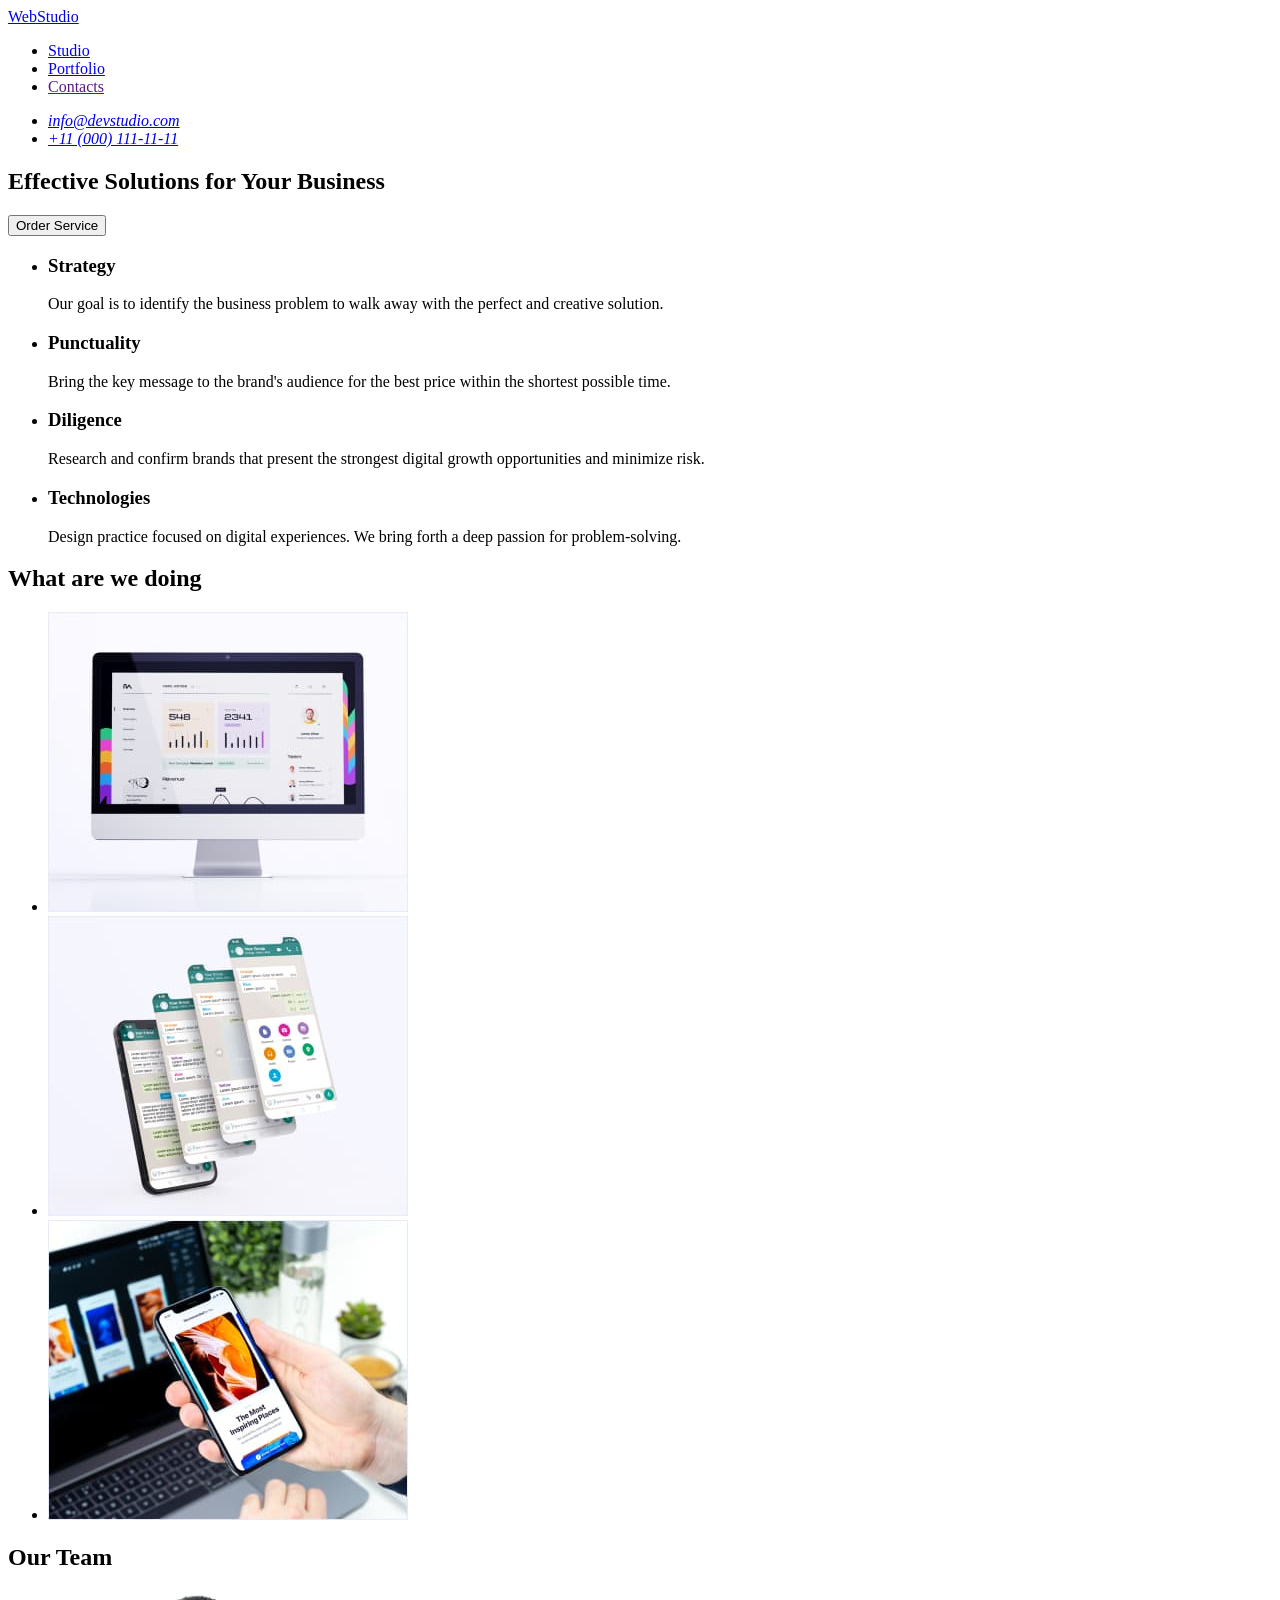
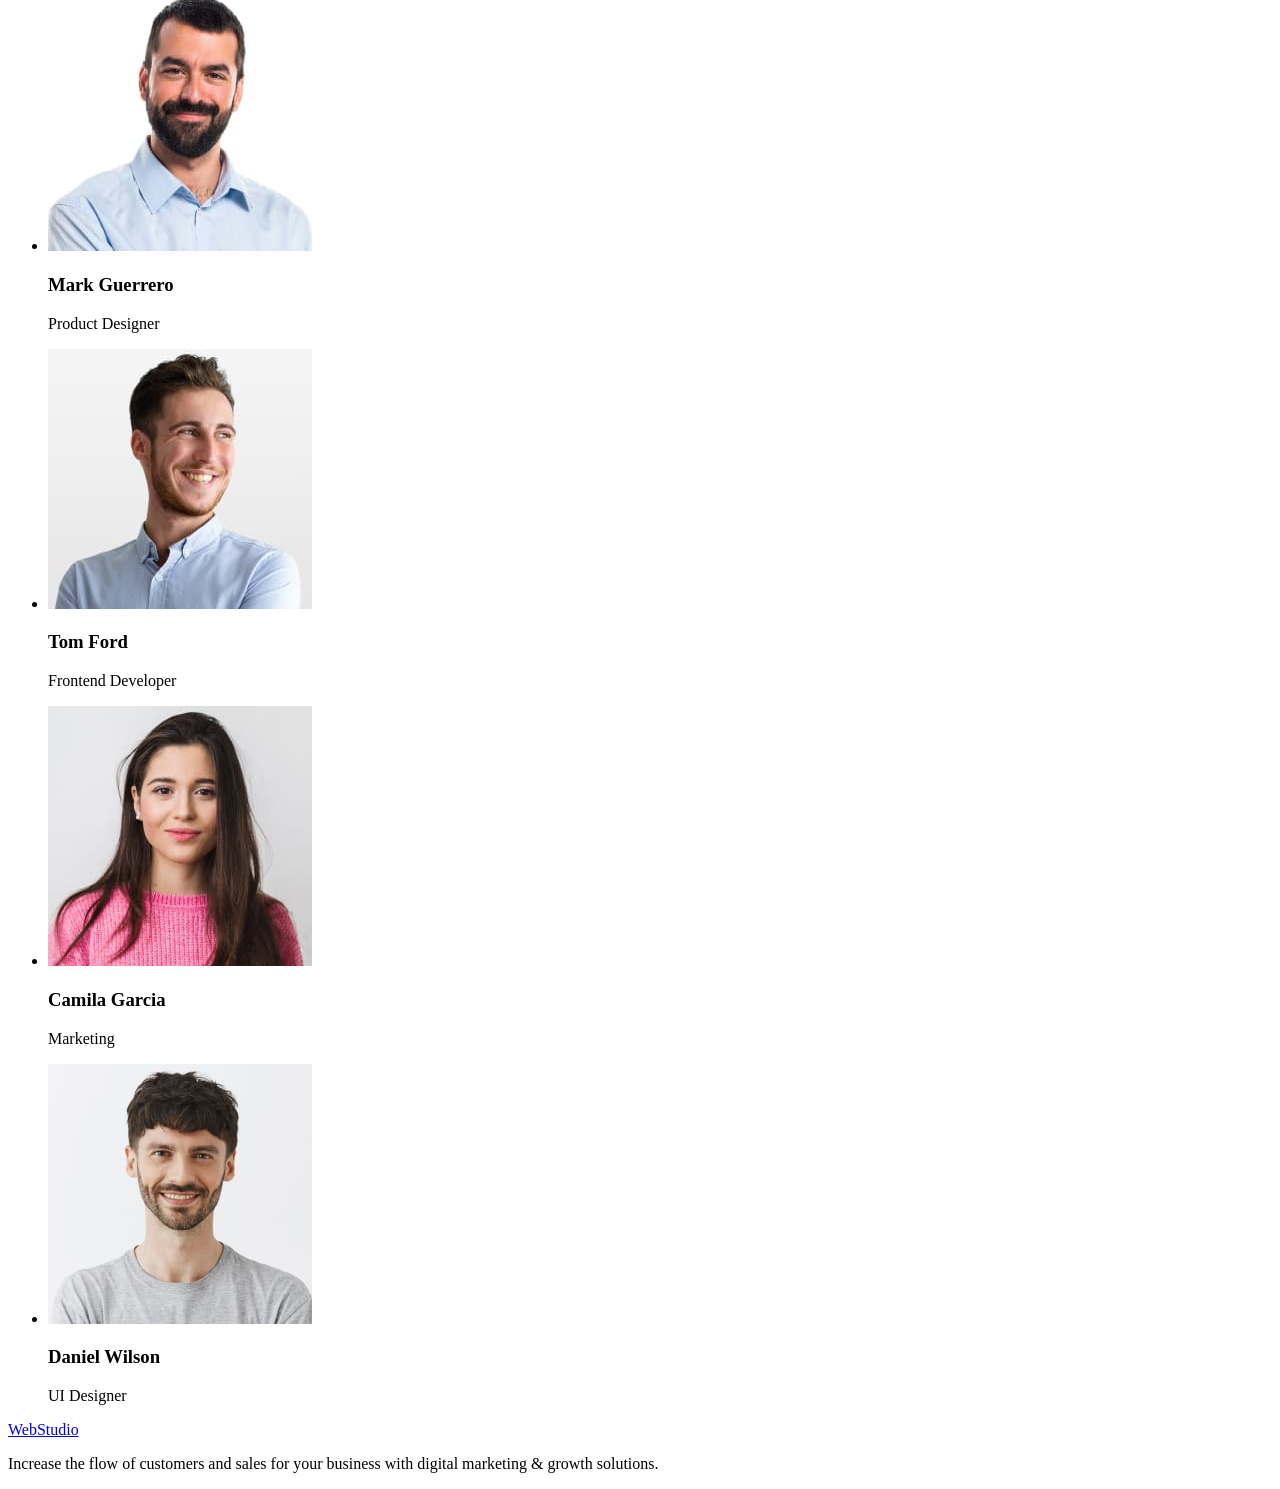
==== index.html @ 50f244b7 "Add Portfolio page" ====
<!DOCTYPE html>
<html lang="en">
<head>
  <meta charset="UTF-8">
  <meta http-equiv="X-UA-Compatible" content="IE=edge">
  <meta name="viewport" content="width=device-width, initial-scale=1.0">
  <title>Studio</title>
</head>
<body>
  <header>
  <nav>
    <a href="./index.html">WebStudio</a>
    <ul>
      <li><a href="./index.html" target="_self" rel="noopener noreferrer">Studio</a></li>
      <li><a href="./portfolio.html" target="_self" rel="noopener noreferrer">Portfolio</a></li>
      <li><a href="" target="_self" rel="noopener noreferrer">Contacts</a></li>
    </ul>
  </nav>
  <address>
    <ul>
      <li><a href="mailto:info@devstudio.com">info@devstudio.com</a></li>
      <li><a href="tel:+110001111111">+11 (000) 111-11-11</a></li>
    </ul>
  </address>
  </header>
  <main>
    <section>
      <h1>Effective Solutions for Your Business</h1>
      <button type="button">Order Service</button>
    </section>
    <section>
      <h2 hidden>features</h2>
      <ul>
        <li>
          <h3>Strategy</h3>
          <p>Our goal is to identify the business
            problem to walk away with the perfect and creative solution.</p>
        </li>
        <li>
          <h3>Punctuality</h3>
          <p>Bring the key message to the brand's audience for the best price within the shortest possible time.</p>
        </li>
        <li>
          <h3>Diligence</h3>
          <p>Research and confirm brands that present the strongest digital growth opportunities and minimize risk.</p>
        </li>
        <li>
          <h3>Technologies</h3>
          <p>Design practice focused on digital experiences. We bring forth a deep passion for problem-solving.</p>
        </li>
      </ul>
    </section>
    <section>
    <h2>What are we doing</h2>
    <ul>
      <li><img src="./images/Mac.jpg" alt="mac" width="360"></li>
      <li><img src="./images/Phones.jpg" alt="phones" width="360"></li>
      <li><img src="./images/Other.jpg" alt="other" width="360"></li>
    </ul>
    </section>
    <section>
      <h2>Our Team</h2>
      <ul>
        <li>
          <img src="./images/Mark.jpg" alt="Mark_Guerrero" width="264">
          <h3>Mark Guerrero</h3>
          <p>Product Designer</p>
        </li>
        <li>
          <img src="./images/Tom.jpg" alt="Tom_Ford" width="264">
          <h3>Tom Ford</h3>
          <p>Frontend Developer</p>
        </li>
        <li>
          <img src="./images/Camila.jpg" alt="Camila_Garcia" width="264">
          <h3>Camila Garcia</h3>
          <p>Marketing</p>
        </li>
        <li>
          <img src="./images/Daniel.jpg" alt="Daniel_Wilson" width="264">
          <h3>Daniel Wilson</h3>
          <p>UI Designer</p>
        </li>
      </ul>
    </section>
  </main>
  <footer>
      <a href="./index.html">WebStudio</a>
      <p>Increase the flow of customers and sales for your business with digital marketing & growth solutions.</p>
  </footer>
  
</body>
</html>
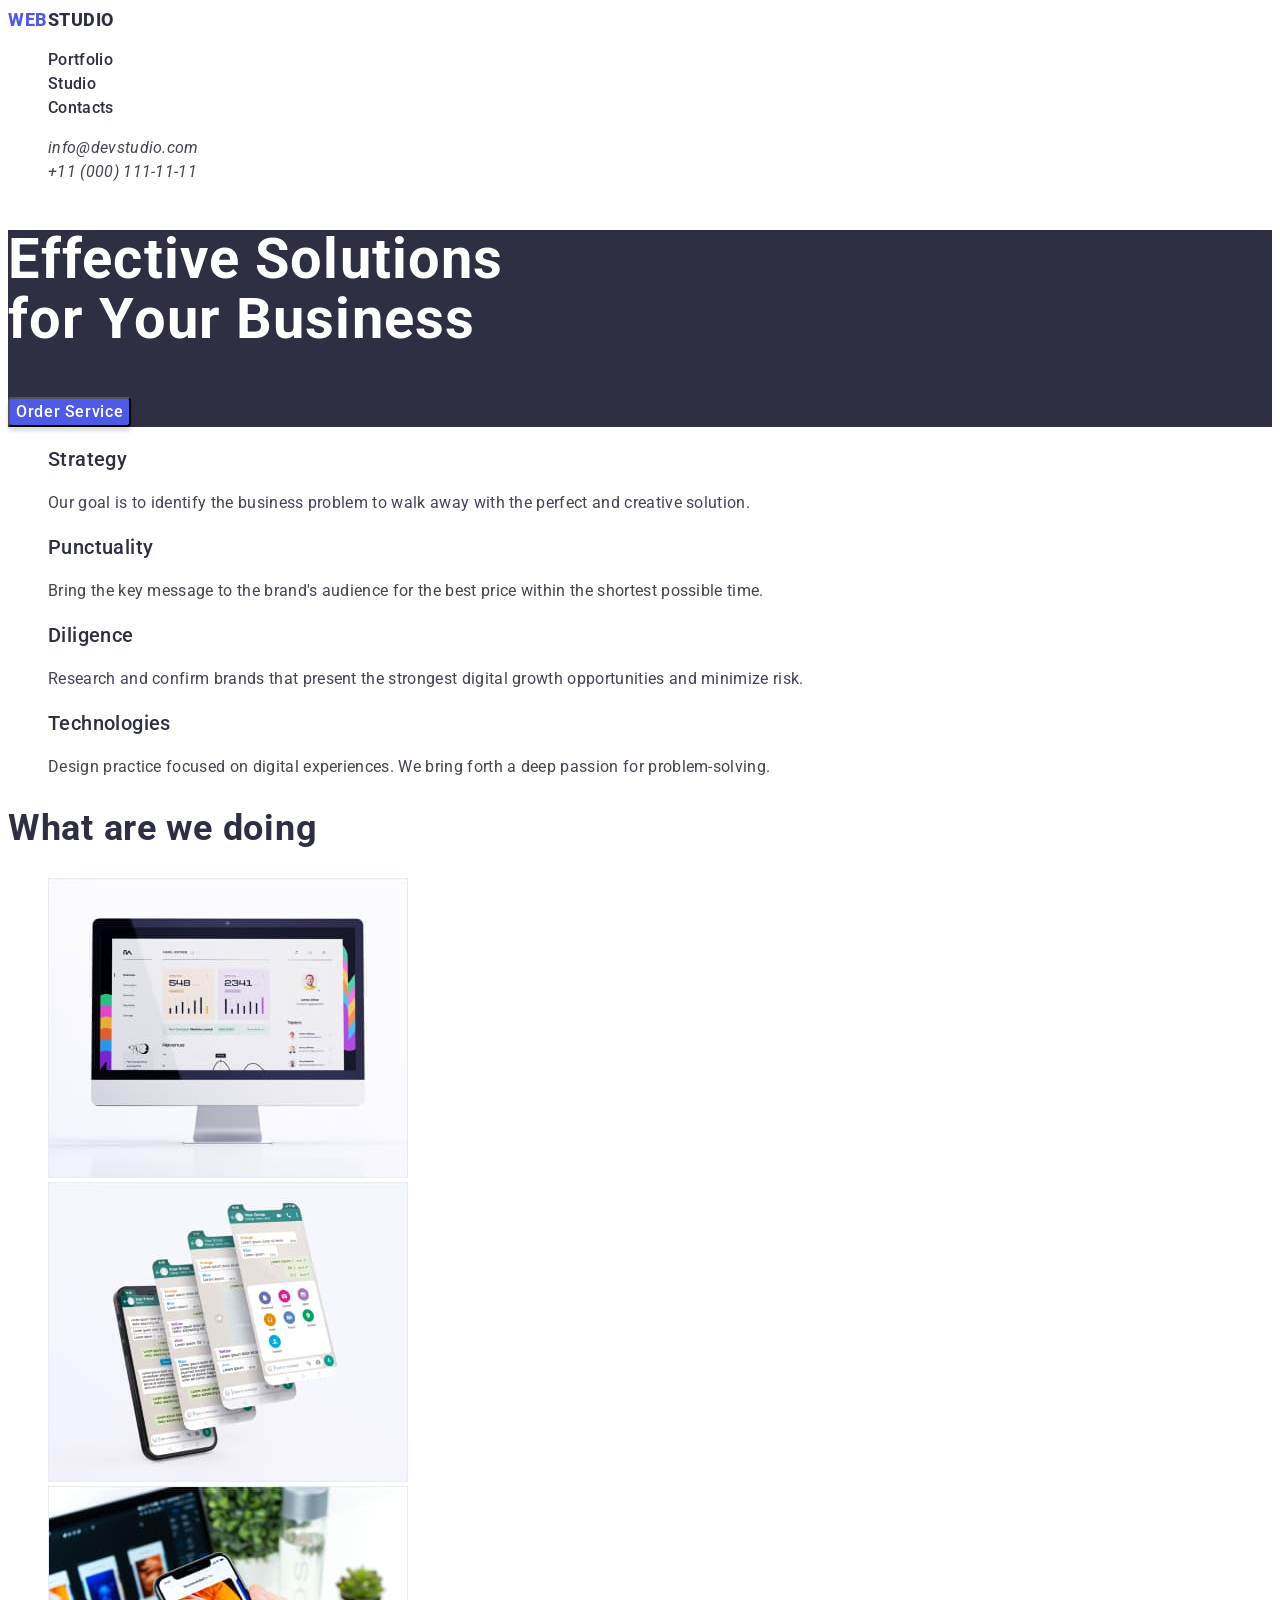
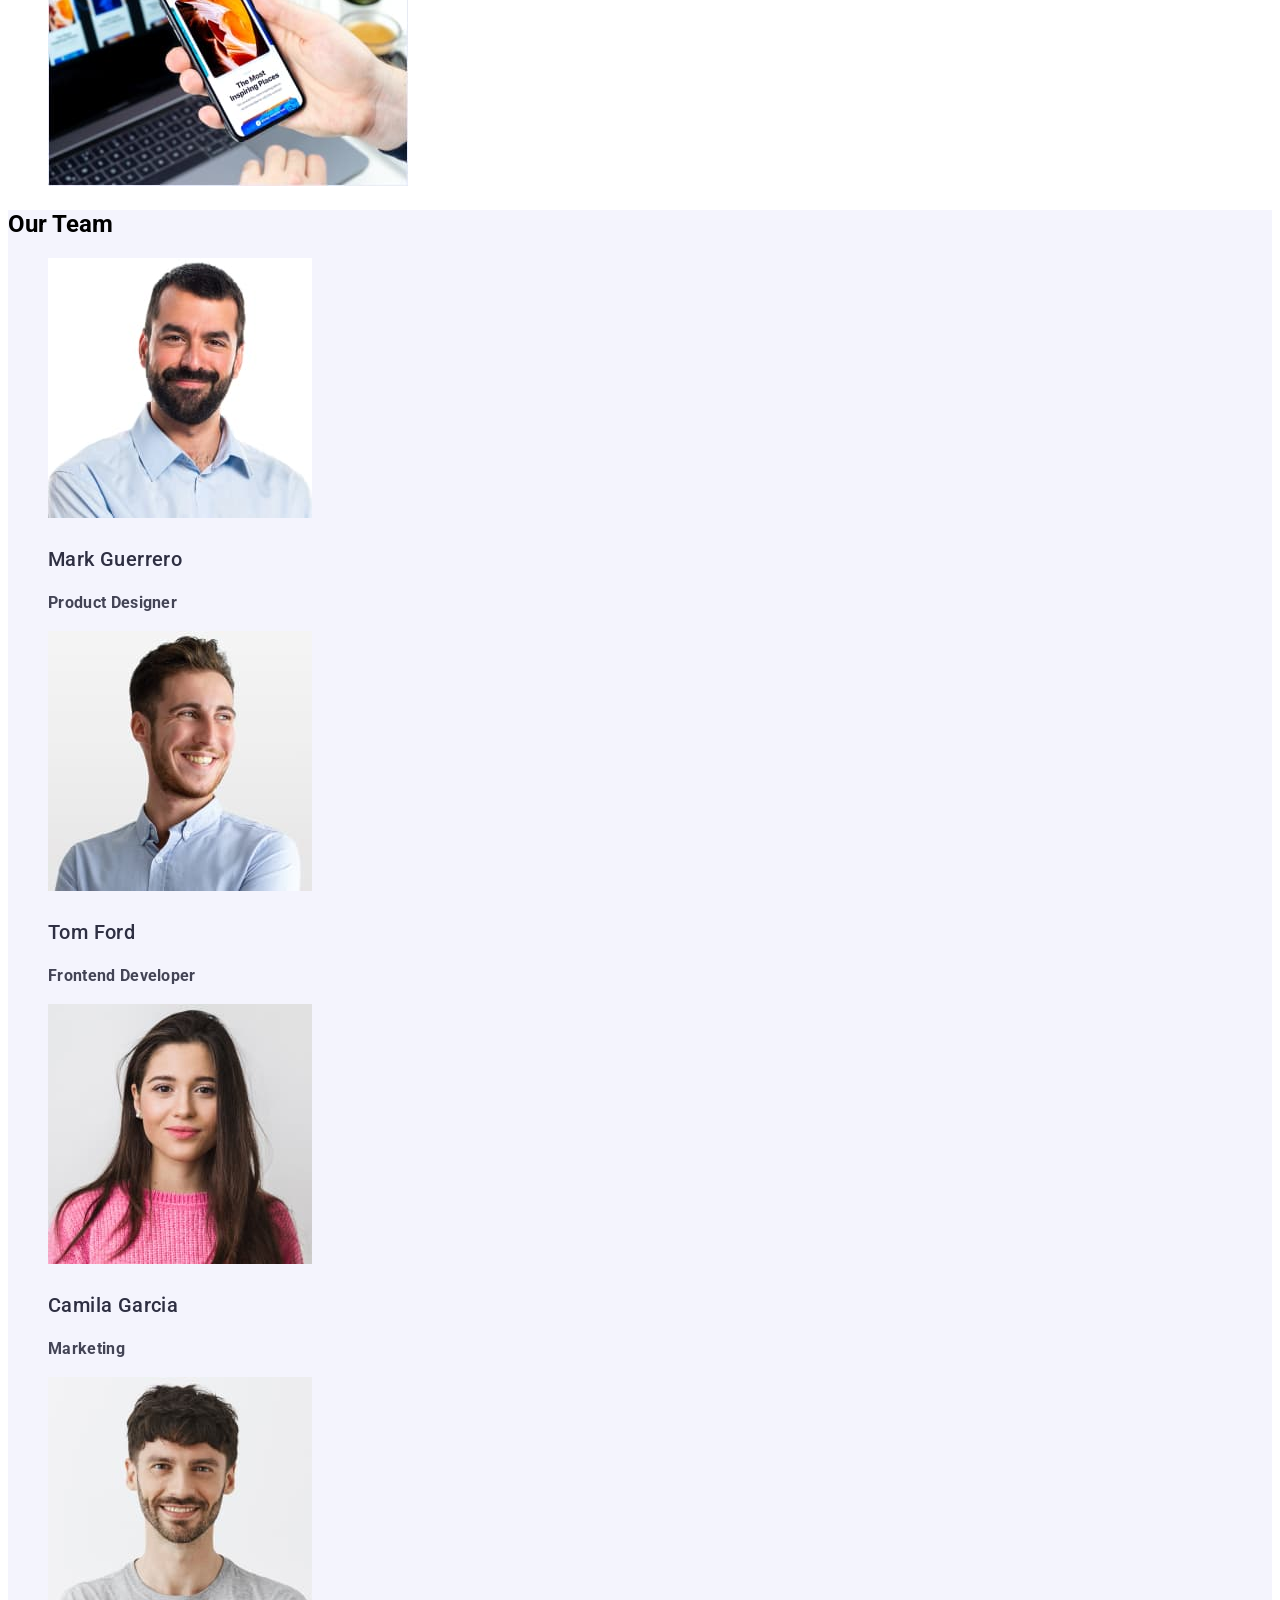
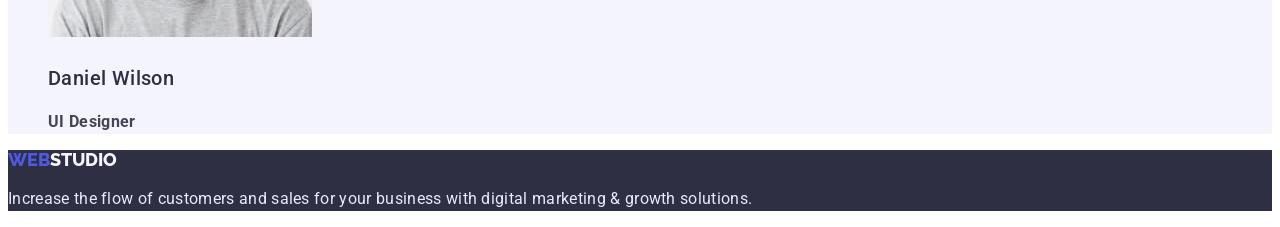
==== commit 7bfa93ea: "Add css for index.html" ====
--- a/index.html
+++ b/index.html
@@ -5,89 +5,93 @@
   <meta http-equiv="X-UA-Compatible" content="IE=edge">
   <meta name="viewport" content="width=device-width, initial-scale=1.0">
   <title>Studio</title>
+  <link rel="preconnect" href="https://fonts.googleapis.com">
+  <link rel="preconnect" href="https://fonts.gstatic.com" crossorigin>
+  <link href="https://fonts.googleapis.com/css2?family=Raleway:wght@800&family=Roboto:wght@400;500;700;900&display=swap"
+    rel="stylesheet">
+  <link rel="stylesheet" href="./styles/style.css">
 </head>
 <body>
-  <header>
-  <nav>
-    <a href="./index.html">WebStudio</a>
-    <ul>
-      <li><a href="./index.html" target="_self" rel="noopener noreferrer">Studio</a></li>
-      <li><a href="./portfolio.html" target="_self" rel="noopener noreferrer">Portfolio</a></li>
-      <li><a href="" target="_self" rel="noopener noreferrer">Contacts</a></li>
+  <header class="header">
+  <nav class="header-navigation">
+    <a class="header-logo link" href="./index.html"><span class="header-logo-web">Web</span>Studio</a>
+    <ul class="header-list list">
+      <li class="header-item"><a class="header-link link" href="./portfolio.html" target="_self" rel="noopener noreferrer">Portfolio</a></li>
+      <li class="header-item"><a class="header-link link" href="./index.html" target="_self" rel="noopener noreferrer">Studio</a></li>
+      <li class="header-item"><a class="header-link link" href="" target="_self" rel="noopener noreferrer">Contacts</a></li>
     </ul>
   </nav>
-  <address>
-    <ul>
-      <li><a href="mailto:info@devstudio.com">info@devstudio.com</a></li>
-      <li><a href="tel:+110001111111">+11 (000) 111-11-11</a></li>
+  <address class="header-adress">
+    <ul class="header-list list">
+      <li class="header-item"><a class="header-mail link" href="mailto:info@devstudio.com">info@devstudio.com</a></li>
+      <li class="header-item"><a class="header-tel link" href="tel:+110001111111">+11 (000) 111-11-11</a></li>
     </ul>
   </address>
   </header>
   <main>
-    <section>
-      <h1>Effective Solutions for Your Business</h1>
-      <button type="button">Order Service</button>
+    <section class="hero">
+      <h1 class="hero-title">Effective Solutions <br> for Your Business</h1>
+      <button class="hero-btn" type="button">Order Service</button>
     </section>
-    <section>
-      <h2 hidden>features</h2>
-      <ul>
-        <li>
-          <h3>Strategy</h3>
-          <p>Our goal is to identify the business
+    <section class="principles">
+      <h2 class="principles-title" hidden>features</h2>
+      <ul class="principles-list list">
+        <li class="principles-item">
+          <h3 class="principles-subtitle">Strategy</h3>
+          <p class="principles-text">Our goal is to identify the business
             problem to walk away with the perfect and creative solution.</p>
         </li>
-        <li>
-          <h3>Punctuality</h3>
-          <p>Bring the key message to the brand's audience for the best price within the shortest possible time.</p>
+        <li class="principles-item">
+          <h3 class="principles-subtitle">Punctuality</h3>
+          <p class="principles-text">Bring the key message to the brand's audience for the best price within the shortest possible time.</p>
         </li>
-        <li>
-          <h3>Diligence</h3>
-          <p>Research and confirm brands that present the strongest digital growth opportunities and minimize risk.</p>
+        <li class="principles-item">
+          <h3 class="principles-subtitle">Diligence</h3>
+          <p class="principles-text">Research and confirm brands that present the strongest digital growth opportunities and minimize risk.</p>
         </li>
-        <li>
-          <h3>Technologies</h3>
-          <p>Design practice focused on digital experiences. We bring forth a deep passion for problem-solving.</p>
+        <li class="principles-item">
+          <h3 class="principles-subtitle">Technologies</h3>
+          <p class="principles-text">Design practice focused on digital experiences. We bring forth a deep passion for problem-solving.</p>
         </li>
       </ul>
     </section>
-    <section>
-    <h2>What are we doing</h2>
-    <ul>
-      <li><img src="./images/Mac.jpg" alt="mac" width="360"></li>
-      <li><img src="./images/Phones.jpg" alt="phones" width="360"></li>
-      <li><img src="./images/Other.jpg" alt="other" width="360"></li>
+    <section class="direction">
+    <h2 class="direction-title">What are we doing</h2>
+    <ul class="direction-list list">
+      <li class="direction-item"><img src="./images/Mac.jpg" alt="mac" width="360"></li>
+      <li class="direction-item"><img src="./images/Phones.jpg" alt="phones" width="360"></li>
+      <li class="direction-item"><img src="./images/Other.jpg" alt="other" width="360"></li>
     </ul>
     </section>
-    <section>
-      <h2>Our Team</h2>
-      <ul>
-        <li>
+    <section class="team">
+      <h2 class="team-title">Our Team</h2>
+      <ul class="team-list list">
+        <li class="team-item">
           <img src="./images/Mark.jpg" alt="Mark_Guerrero" width="264">
-          <h3>Mark Guerrero</h3>
-          <p>Product Designer</p>
+          <h3 class="team-subtitle">Mark Guerrero</h3>
+          <p class="team-text">Product Designer</p>
         </li>
-        <li>
+        <li class="team-item">
           <img src="./images/Tom.jpg" alt="Tom_Ford" width="264">
-          <h3>Tom Ford</h3>
-          <p>Frontend Developer</p>
+          <h3 class="team-subtitle">Tom Ford</h3>
+          <p class="team-text">Frontend Developer</p>
         </li>
-        <li>
+        <li class="team-item">
           <img src="./images/Camila.jpg" alt="Camila_Garcia" width="264">
-          <h3>Camila Garcia</h3>
-          <p>Marketing</p>
+          <h3 class="team-subtitle">Camila Garcia</h3>
+          <p class="team-text">Marketing</p>
         </li>
-        <li>
+        <li class="team-item">
           <img src="./images/Daniel.jpg" alt="Daniel_Wilson" width="264">
-          <h3>Daniel Wilson</h3>
-          <p>UI Designer</p>
+          <h3 class="team-subtitle">Daniel Wilson</h3>
+          <p class="team-text">UI Designer</p>
         </li>
       </ul>
     </section>
   </main>
-  <footer>
-      <a href="./index.html">WebStudio</a>
-      <p>Increase the flow of customers and sales for your business with digital marketing & growth solutions.</p>
+  <footer class="footer">
+      <a class="footer-logo link" href="./index.html">Web<span class="footer-logo-studio">Studio</span></a>
+      <p class="footer-text">Increase the flow of customers and sales for your business with digital marketing & growth solutions.</p>
   </footer>
-  
 </body>
 </html>
--- a/styles/style.css
+++ b/styles/style.css
@@ -0,0 +1,206 @@
+body {
+  font-family: 'Roboto', sans-serif;
+}
+
+.link {
+  text-decoration: none;
+}
+
+.list {
+  list-style: none;
+}
+
+/* HEADER */
+
+.header {
+  background: #FFFFFF;
+}
+
+.header-navigation {}
+
+.header-logo {
+  font-family: 'Raleway' sans-serif;
+  font-weight: 800;
+  font-size: 18px;
+  line-height: 1.33;
+  letter-spacing: 0.03em;
+  text-transform: uppercase;
+  color: #2E2F42;
+}
+
+.header-logo-web {
+  color: #4D5AE5;
+}
+
+.header-list {}
+
+.header-item {}
+
+.header-link {
+  font-weight: 500;
+  font-size: 16px;
+  line-height: 1.5;
+  letter-spacing: 0.02em;
+  color: #2E2F42;
+}
+
+.header-link:is(:hover, :focus) {
+  color: #404BBF;
+}
+
+.header-adress {}
+
+.header-mail {
+  font-weight: 400;
+  font-size: 16px;
+  line-height: 1.5;
+  letter-spacing: 0.02em;
+  color: #434455;
+}
+
+.header-mail:is(:hover, :focus) {
+  color: #404BBF;
+}
+
+.header-tel {
+  font-weight: 400;
+  font-size: 16px;
+  line-height: 1.5;
+  letter-spacing: 0.02em;
+  color: #434455;
+}
+
+/* HERO */
+
+.hero {
+  background: #2E2F42;
+}
+
+.hero-title {
+  font-weight: 700;
+  font-size: 56px;
+  line-height: 1.07; 
+  letter-spacing: 0.02em;
+  color: #FFFFFF;
+}
+
+.hero-btn {
+  font-family: 'Roboto';
+  font-style: normal;
+  font-weight: 500;
+  font-size: 16px;
+  line-height: 1.5;
+  letter-spacing: 0.04em;
+  color: #FFFFFF;
+  background: #4D5AE5;
+  box-shadow: 0px 4px 4px rgba(0, 0, 0, 0.15);
+  border-radius: 4px;
+  cursor: pointer;
+}
+
+.hero-btn:is(:hover, :focus){
+  background: #404BBF;
+}
+
+/* principles */
+
+.principles {}
+
+.principles-title {}
+
+.principles-list {}
+
+.principles-item {}
+
+.principles-subtitle {
+  font-weight: 500;
+  font-size: 20px;
+  line-height: 1.2;
+  letter-spacing: 0.02em;
+  color: #2E2F42;
+}
+
+.principles-text {
+  font-size: 16px;
+  line-height: 1.5;
+  letter-spacing: 0.02em;
+  color: #434455;
+}
+
+/* DIRECTION */
+
+.direction {}
+
+.direction-title {
+  font-weight: 700;
+  font-size: 36px;
+  line-height: 1.11;
+  letter-spacing: 0.02em;
+  color: #2E2F42;
+}
+
+.direction-list {}
+
+.direction-item {}
+
+/* TEAM */
+
+.team {
+  background: #F4F4FD;
+}
+
+.team-title {}
+
+.team-list {}
+
+.team-item {
+  font-weight: 700;
+  font-size: 36px;
+  line-height: 1.11;
+  color: #2E2F42;
+}
+
+.team-subtitle {
+  font-weight: 500;
+  font-size: 20px;
+  line-height: 1.2;
+  letter-spacing: 0.02em;
+  color: #2E2F42;
+}
+
+.team-text {
+  font-size: 16px;
+  line-height: 1.5;
+  letter-spacing: 0.02em;
+  color: #434455;
+}
+
+.footer {
+  background: #2E2F42;
+}
+
+.footer-logo {
+  font-family: 'Raleway';
+  font-style: normal;
+  font-weight: 800;
+  font-size: 18px;
+  line-height: 1.16;
+  text-transform: uppercase;
+  color: #4D5AE5;
+}
+
+.footer-logo-studio{
+  font-family: 'Raleway';
+  font-style: normal;
+  font-weight: 800;
+  font-size: 18px;
+  line-height: 1.16;
+  color: #F4F4FD;
+}
+
+.footer-text {
+  font-size: 16px;
+  line-height: 1.5;
+  letter-spacing: 0.02em;
+  color: #E7E9FC;
+}
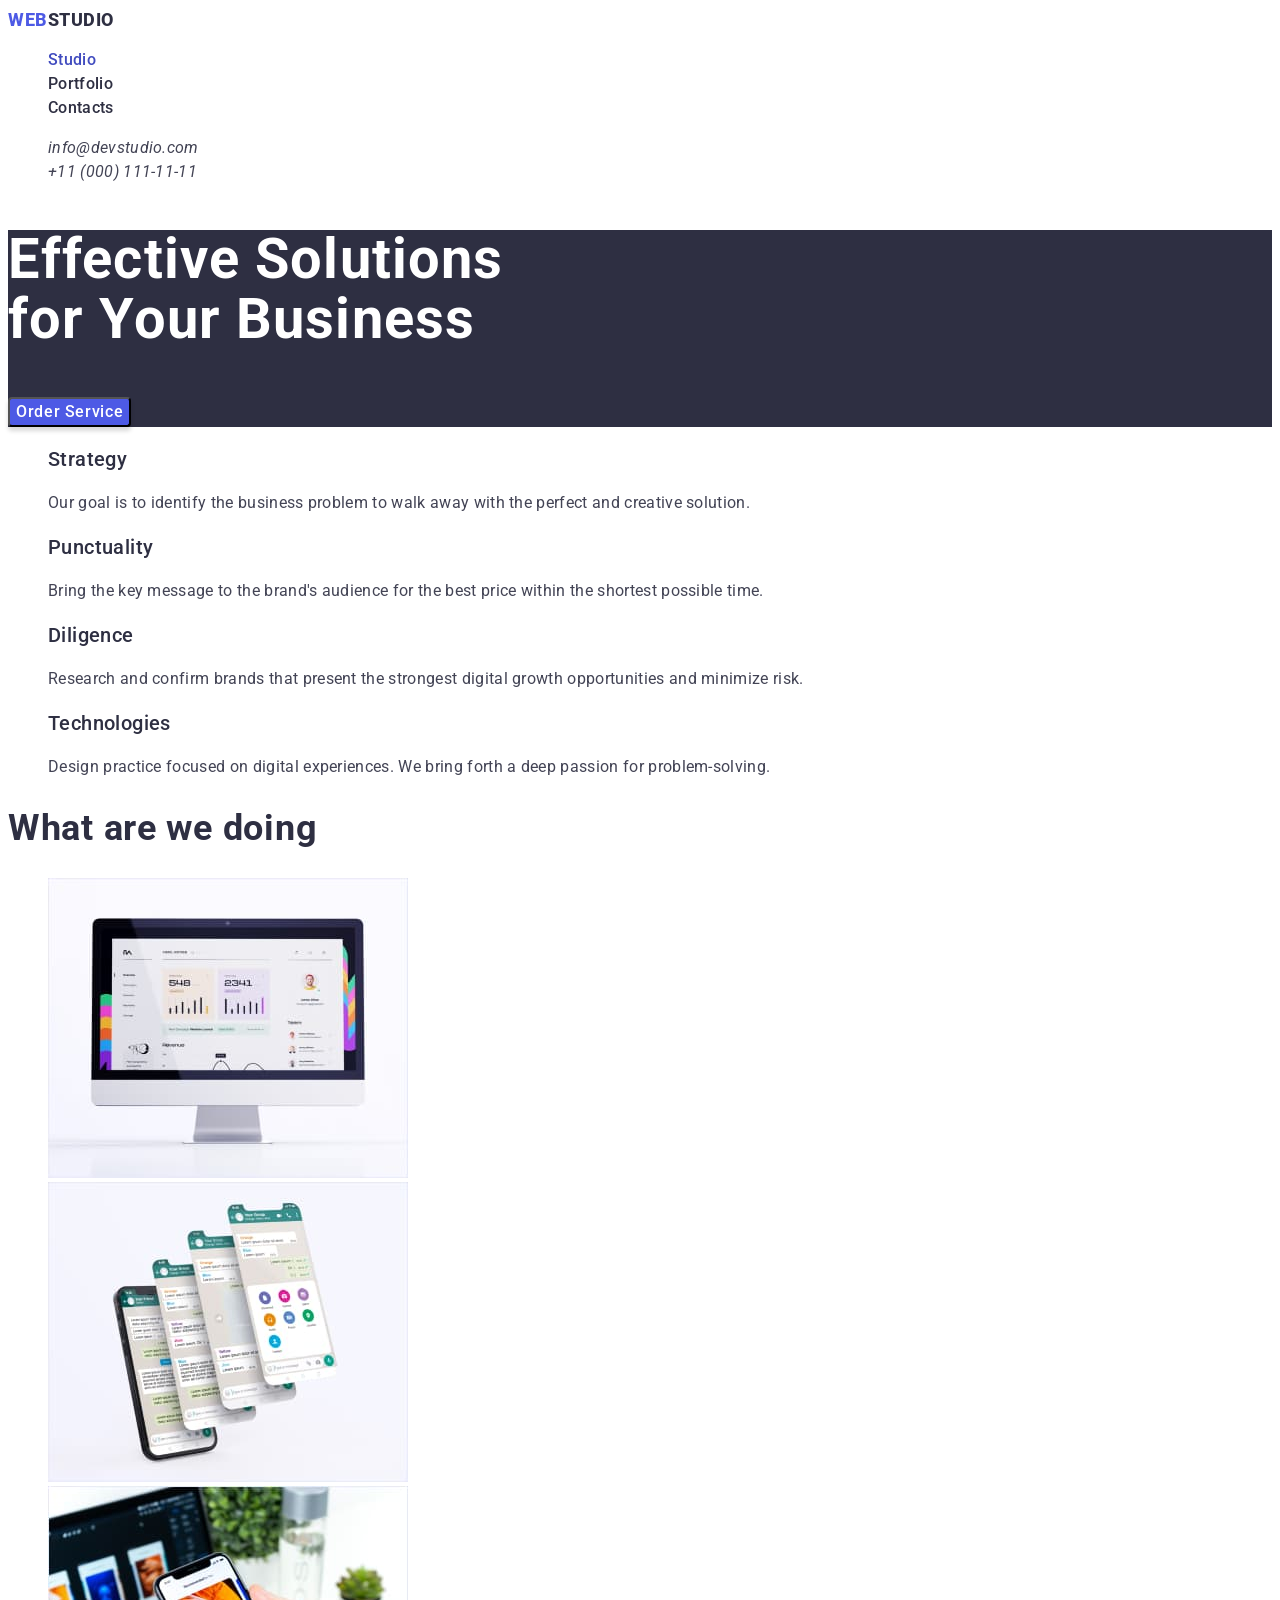
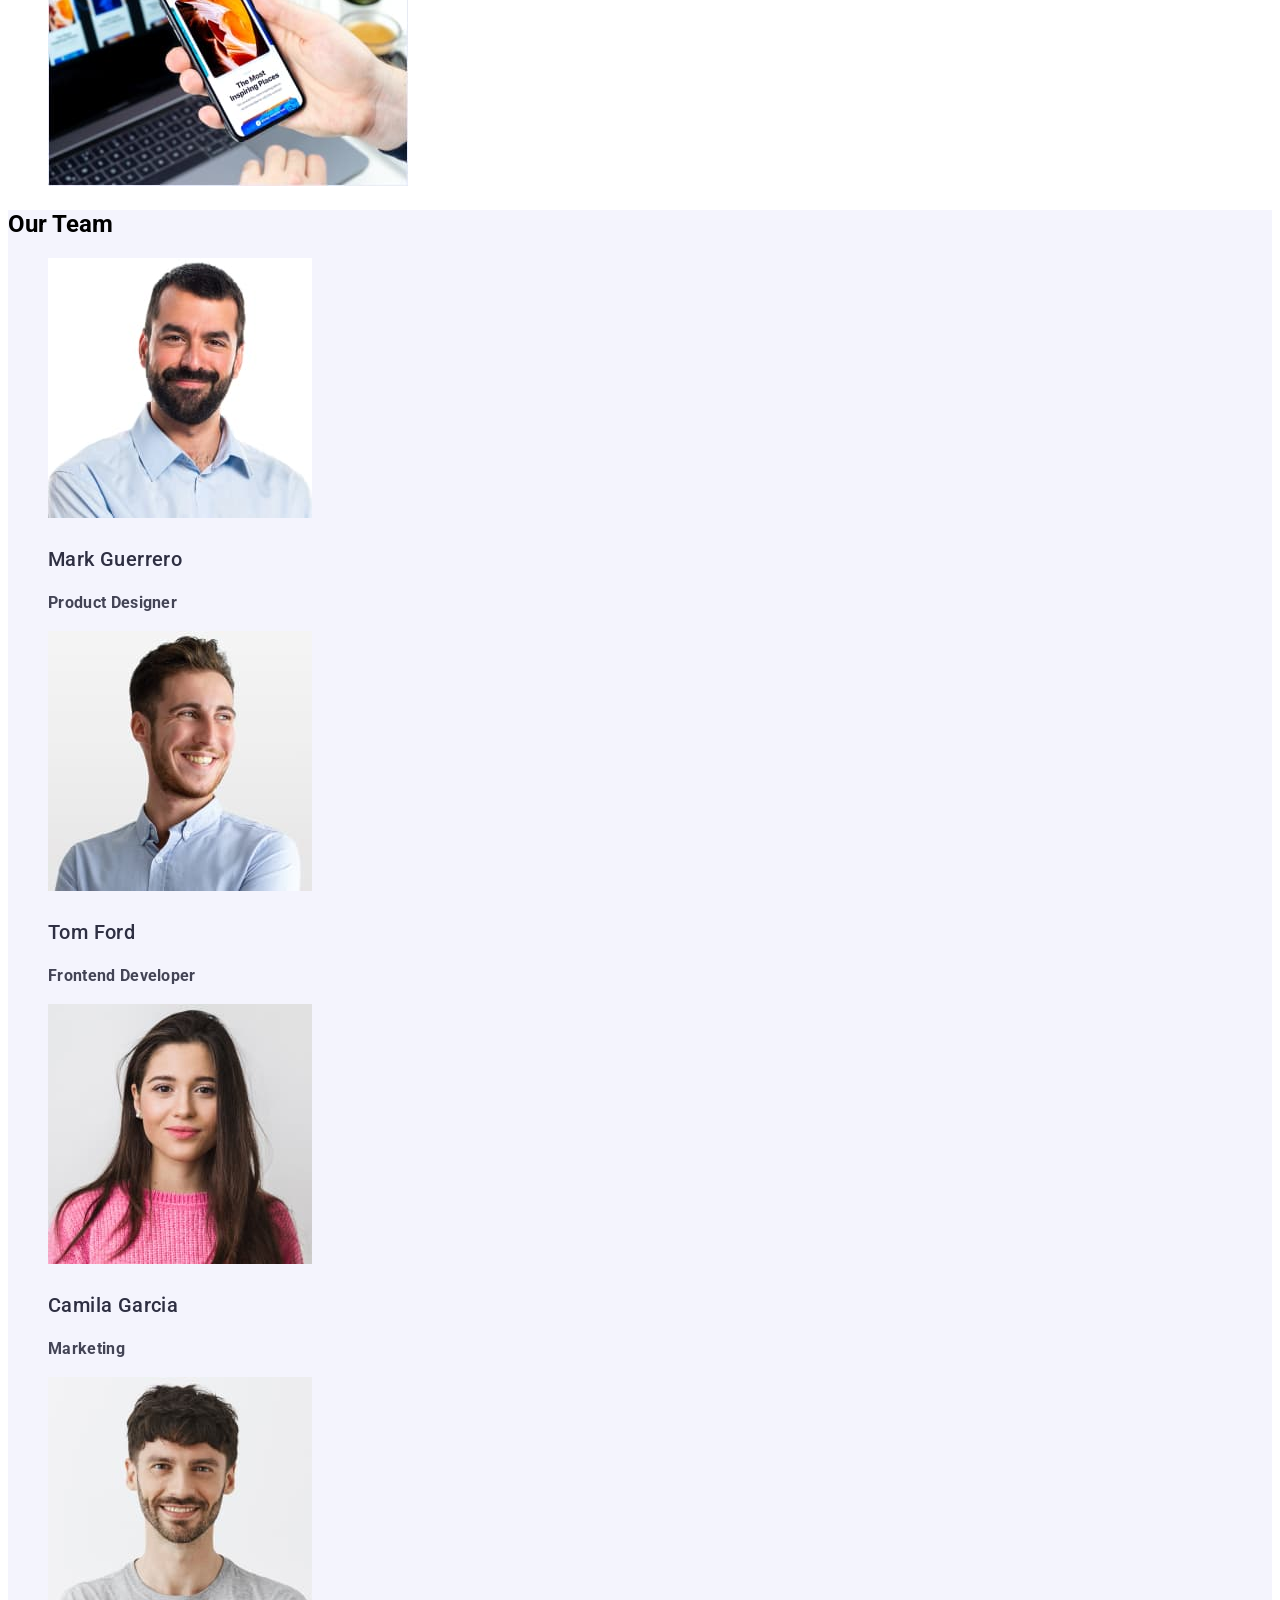
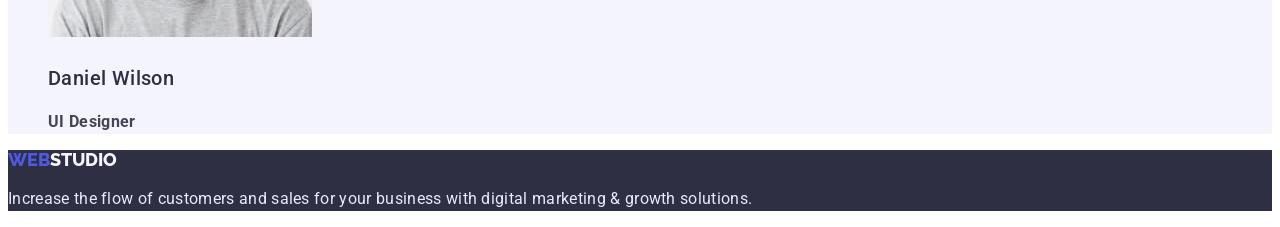
==== commit 5c27be70: "Add css for portfolio.html" ====
--- a/index.html
+++ b/index.html
@@ -16,9 +16,10 @@
   <nav class="header-navigation">
     <a class="header-logo link" href="./index.html"><span class="header-logo-web">Web</span>Studio</a>
     <ul class="header-list list">
-      <li class="header-item"><a class="header-link link" href="./portfolio.html" target="_self" rel="noopener noreferrer">Portfolio</a></li>
-      <li class="header-item"><a class="header-link link" href="./index.html" target="_self" rel="noopener noreferrer">Studio</a></li>
-      <li class="header-item"><a class="header-link link" href="" target="_self" rel="noopener noreferrer">Contacts</a></li>
+      <li class="header-item"><a class="header-navigation-link link current" href="./index.html" target="_self"
+      rel="noopener noreferrer">Studio</a></li>
+      <li class="header-item"><a class="header-navigation-link link" href="./portfolio.html" target="_self" rel="noopener noreferrer">Portfolio</a></li>
+      <li class="header-item"><a class="header-navigation-link link" href="" target="_self" rel="noopener noreferrer">Contacts</a></li>
     </ul>
   </nav>
   <address class="header-adress">
@@ -34,7 +35,7 @@
       <button class="hero-btn" type="button">Order Service</button>
     </section>
     <section class="principles">
-      <h2 class="principles-title" hidden>features</h2>
+      <h2 class="principles-title visually-hidden" >features</h2>
       <ul class="principles-list list">
         <li class="principles-item">
           <h3 class="principles-subtitle">Strategy</h3>
--- a/styles/style.css
+++ b/styles/style.css
@@ -36,15 +36,17 @@
 
 .header-item {}
 
-.header-link {
-  font-weight: 500;
-  font-size: 16px;
-  line-height: 1.5;
-  letter-spacing: 0.02em;
-  color: #2E2F42;
-}
-
-.header-link:is(:hover, :focus) {
+.header-navigation-link {
+  font-weight: 500;
+  font-size: 16px;
+  line-height: 1.5;
+  letter-spacing: 0.02em;
+  color: #2E2F42;
+}
+
+.header-navigation-link:hover,
+.header-navigation-link:focus,
+.header-navigation-link.current {
   color: #404BBF;
 }
 
@@ -85,7 +87,7 @@
 }
 
 .hero-btn {
-  font-family: 'Roboto';
+  font-family: inherit;
   font-style: normal;
   font-weight: 500;
   font-size: 16px;
@@ -108,6 +110,19 @@
 
 .principles-title {}
 
+.visually-hidden {
+  position: absolute;
+  white-space: nowrap;
+  width: 1px;
+  height: 1px;
+  overflow: hidden;
+  border: 0;
+  padding: 0;
+  clip: rect(0 0 0 0);
+  clip-path: inset(50%);
+  margin: -1px;
+}
+
 .principles-list {}
 
 .principles-item {}
@@ -203,4 +218,60 @@
   line-height: 1.5;
   letter-spacing: 0.02em;
   color: #E7E9FC;
+}
+
+/* ------------------- PORTFOLIO PAGE ---------------- */
+
+/* PORTFOLIO */
+
+.portfolio {}
+
+.portfolio-title {}
+
+.portfolio-list {}
+
+.portfolio-btn {
+  font-family: inherit;
+  font-style: normal;
+  font-weight: 500;
+  font-size: 16px;
+  line-height: 1.5;
+  text-align: center;
+  letter-spacing: 0.04em;
+  color: #4D5AE5;
+  background: #F4F4FD;
+  border: 1px solid #E7E9FC;
+  border-radius: 4px;
+  cursor: pointer;
+}
+
+.portfolio-btn:hover,
+.portfolio-btn:focus{
+color: #FFFFFF;
+background: #404BBF;
+box-shadow: 0px 3px 1px rgba(0, 0, 0, 0.1),
+0px 2px 1px rgba(0, 0, 0, 0.08),
+0px 2px 2px rgba(0, 0, 0, 0.12);
+border-radius: 4px;
+
+}
+
+.portfolio-item {
+  background: #FFFFFF;
+}
+
+.portfolio-sybtitle {
+  font-weight: 500;
+  font-size: 20px;
+  line-height: 1.2;
+  letter-spacing: 0.02em;
+  color: #2E2F42;
+}
+
+.portfolio-text {
+  font-weight: 400;
+  font-size: 16px;
+  line-height: 1.5;
+  letter-spacing: 0.02em;
+  color: #434455;
 }
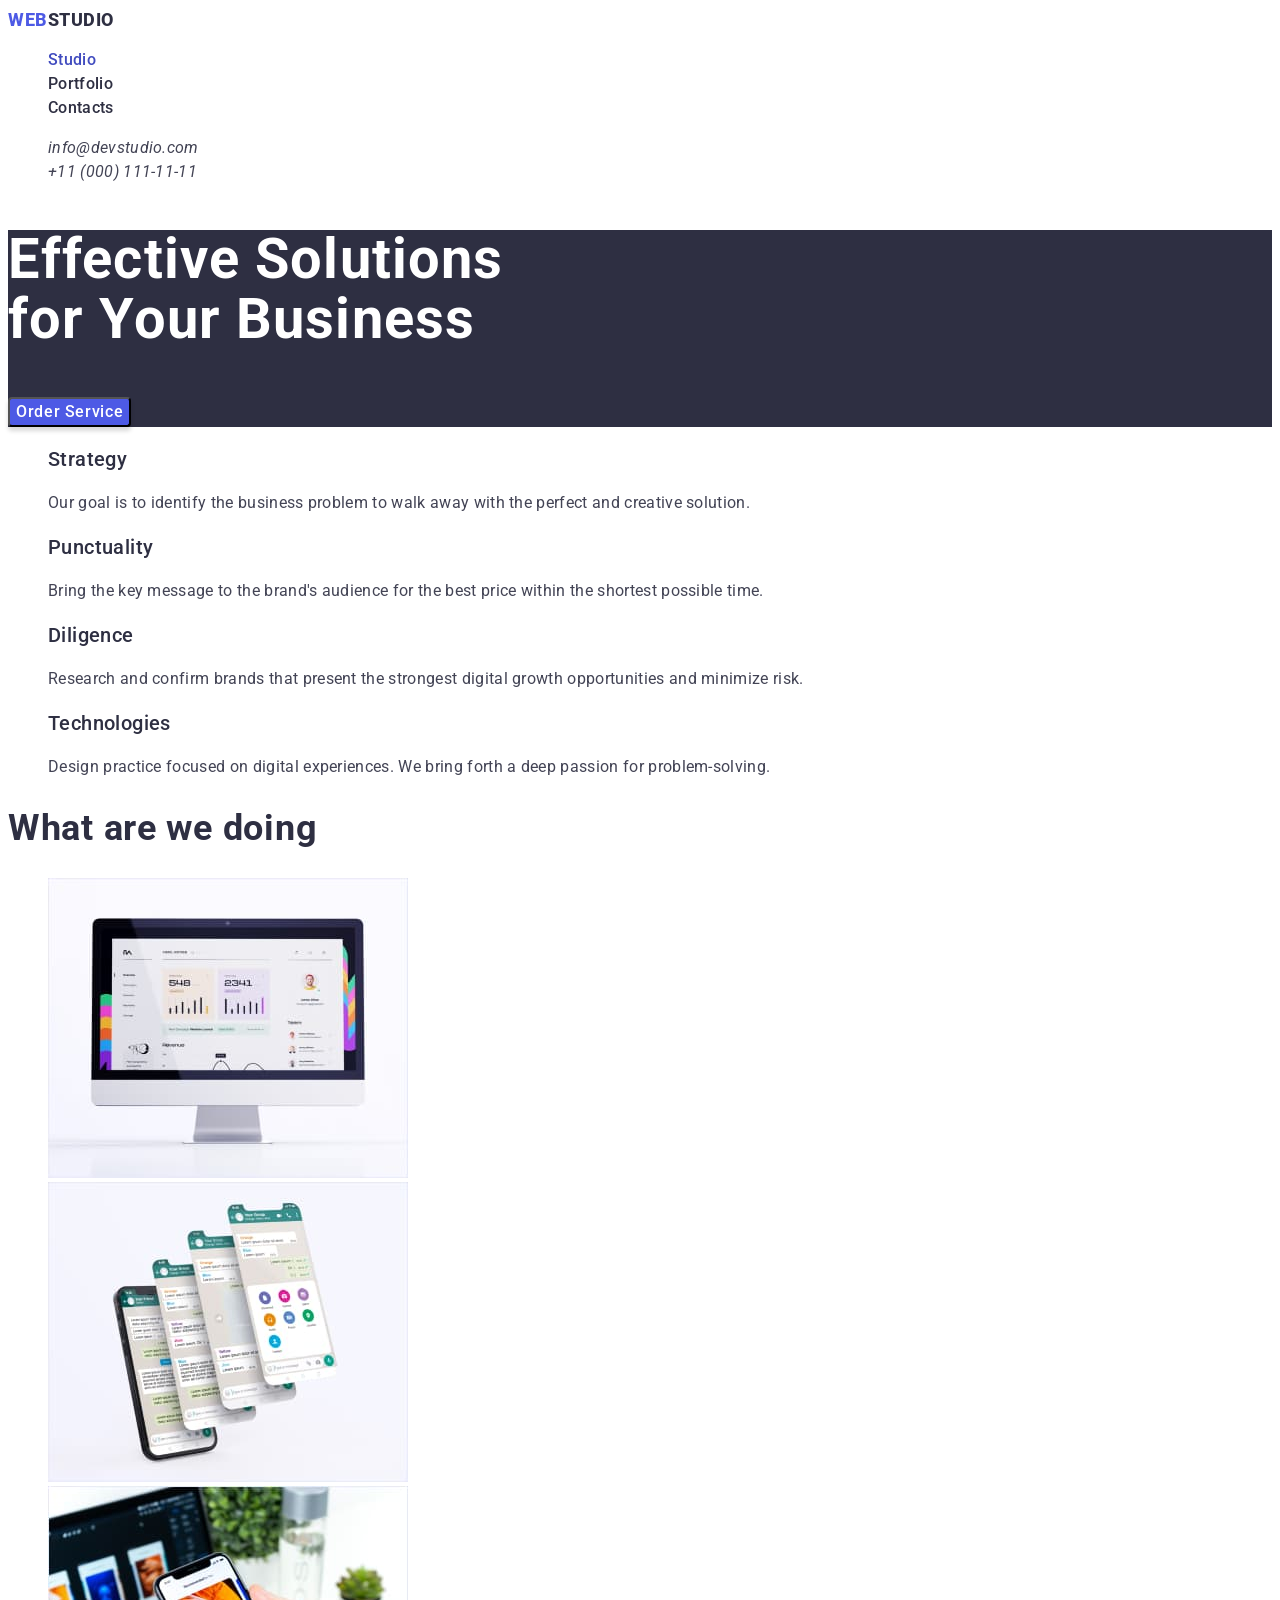
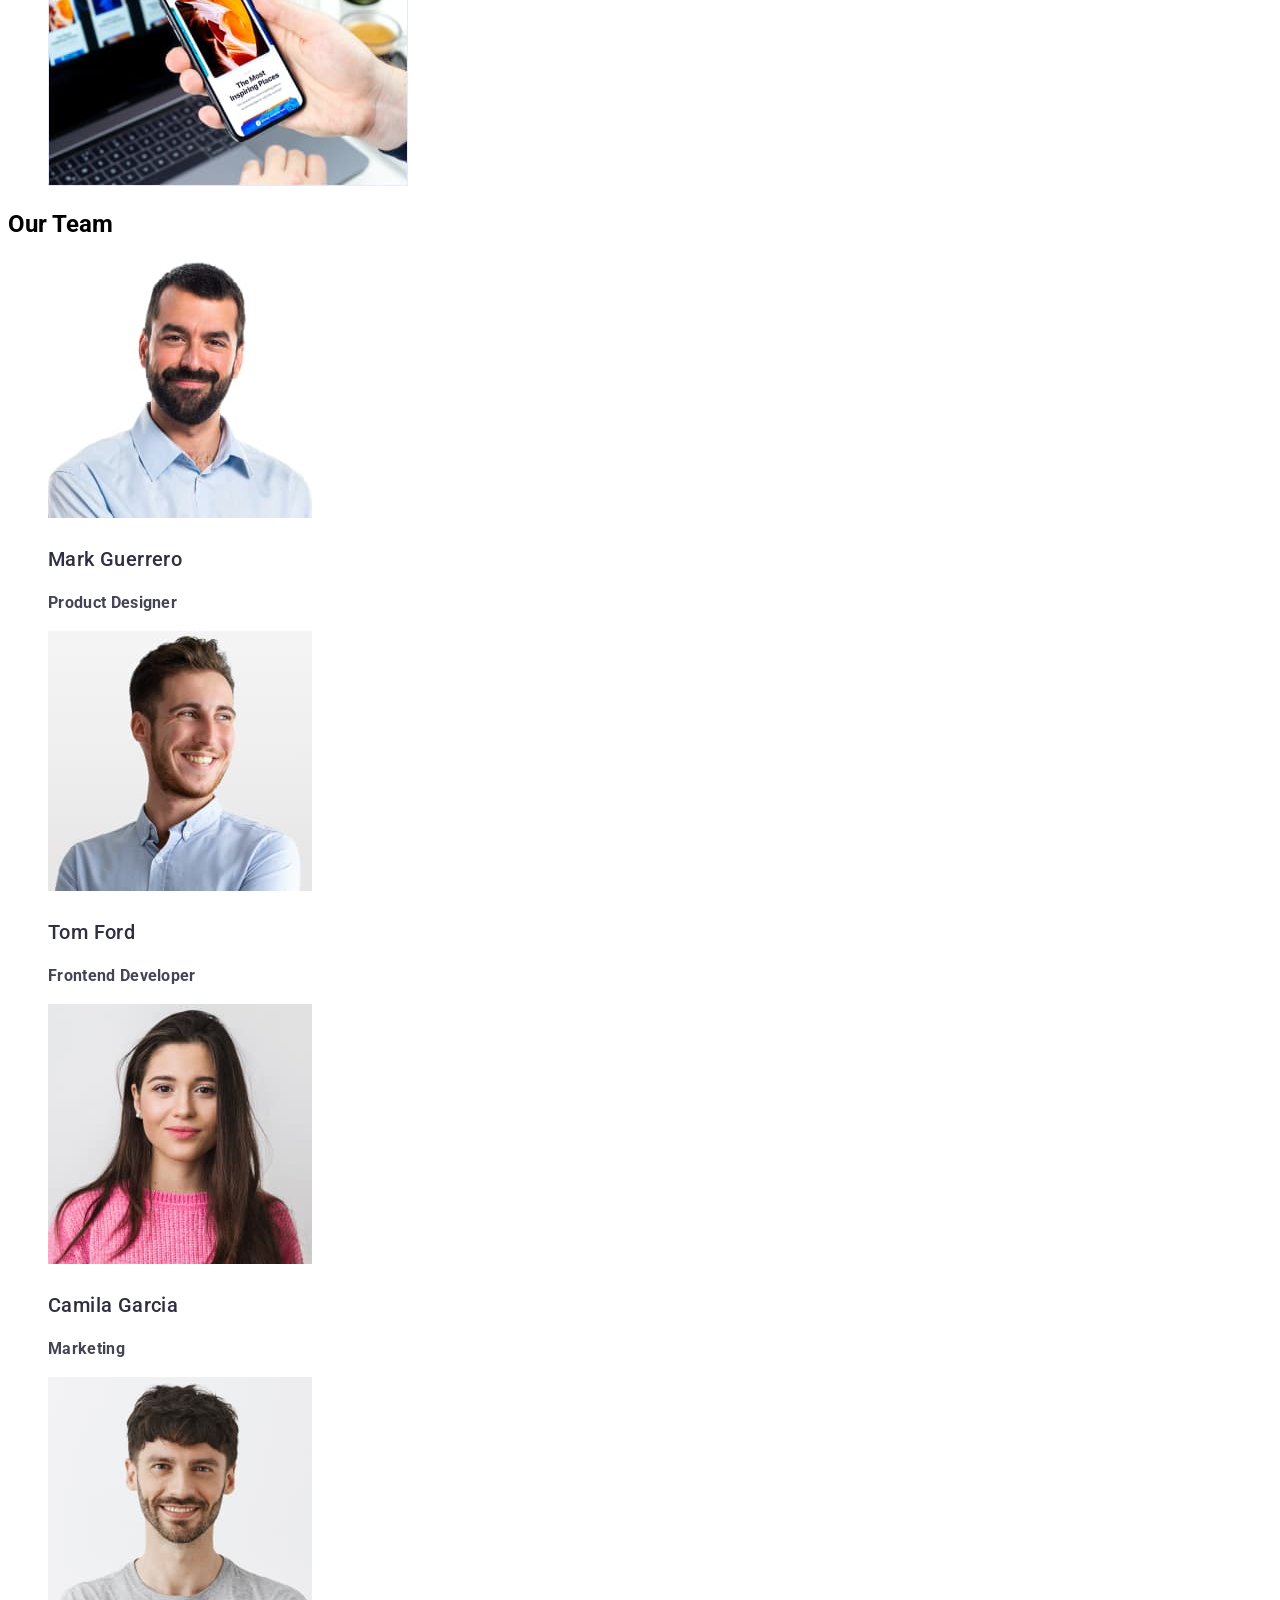
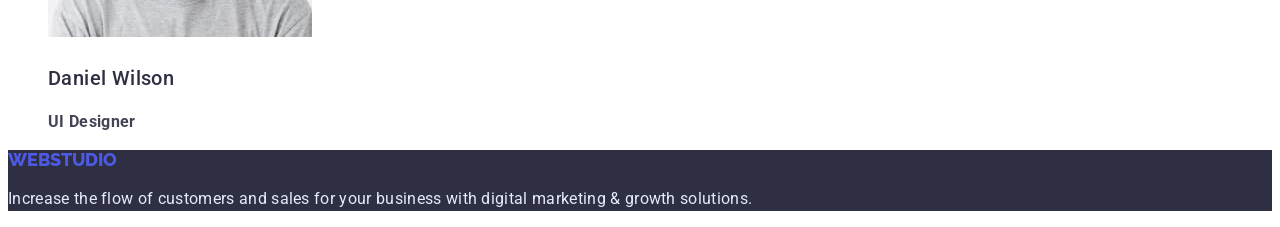
==== commit 0e67d075: "Add root-color and <a> on portfolio item" ====
--- a/index.html
+++ b/index.html
@@ -7,7 +7,7 @@
   <title>Studio</title>
   <link rel="preconnect" href="https://fonts.googleapis.com">
   <link rel="preconnect" href="https://fonts.gstatic.com" crossorigin>
-  <link href="https://fonts.googleapis.com/css2?family=Raleway:wght@800&family=Roboto:wght@400;500;700;900&display=swap"
+  <link href="https://fonts.googleapis.com/css2?family=Raleway:wght@800&family=Roboto:wght@400;500;700&display=swap"
     rel="stylesheet">
   <link rel="stylesheet" href="./styles/style.css">
 </head>
--- a/styles/style.css
+++ b/styles/style.css
@@ -1,3 +1,16 @@
+:root {
+  --brand-color:#4D5AE5;
+  --hover-color:#404BBF;
+  --dark-color:#2E2F42;
+  --success-color:#31D0AA;
+  --text-color:#434455;
+  --subtitle-color:#8E8F99;
+  --accent-color:#E7E9FC;
+  --light-color:#F4F4FD;
+  --modal-overlay-color:#2E2F4266;
+  --hero-background:#2E2F42B2;
+}
+
 body {
   font-family: 'Roboto', sans-serif;
 }
@@ -25,11 +38,11 @@
   line-height: 1.33;
   letter-spacing: 0.03em;
   text-transform: uppercase;
-  color: #2E2F42;
+  color: var(--dark-color);
 }
 
 .header-logo-web {
-  color: #4D5AE5;
+  color: var(--brand-color);
 }
 
 .header-list {}
@@ -41,13 +54,13 @@
   font-size: 16px;
   line-height: 1.5;
   letter-spacing: 0.02em;
-  color: #2E2F42;
+  color: var(--dark-color);
 }
 
 .header-navigation-link:hover,
 .header-navigation-link:focus,
 .header-navigation-link.current {
-  color: #404BBF;
+  color: var(--hover-color);
 }
 
 .header-adress {}
@@ -57,11 +70,11 @@
   font-size: 16px;
   line-height: 1.5;
   letter-spacing: 0.02em;
-  color: #434455;
+  color: var(--text-color);
 }
 
 .header-mail:is(:hover, :focus) {
-  color: #404BBF;
+  color: var(--hover-color);
 }
 
 .header-tel {
@@ -69,13 +82,13 @@
   font-size: 16px;
   line-height: 1.5;
   letter-spacing: 0.02em;
-  color: #434455;
+  color: var(--text-color);
 }
 
 /* HERO */
 
 .hero {
-  background: #2E2F42;
+  background: var(--dark-color);
 }
 
 .hero-title {
@@ -94,14 +107,14 @@
   line-height: 1.5;
   letter-spacing: 0.04em;
   color: #FFFFFF;
-  background: #4D5AE5;
+  background: var(--brand-color);
   box-shadow: 0px 4px 4px rgba(0, 0, 0, 0.15);
   border-radius: 4px;
   cursor: pointer;
 }
 
 .hero-btn:is(:hover, :focus){
-  background: #404BBF;
+  background: var(--hover-color);
 }
 
 /* principles */
@@ -132,14 +145,14 @@
   font-size: 20px;
   line-height: 1.2;
   letter-spacing: 0.02em;
-  color: #2E2F42;
+  color: var(--dark-color);
 }
 
 .principles-text {
   font-size: 16px;
   line-height: 1.5;
   letter-spacing: 0.02em;
-  color: #434455;
+  color: var(--text-color);
 }
 
 /* DIRECTION */
@@ -151,7 +164,7 @@
   font-size: 36px;
   line-height: 1.11;
   letter-spacing: 0.02em;
-  color: #2E2F42;
+  color: var(--dark-color);
 }
 
 .direction-list {}
@@ -161,7 +174,7 @@
 /* TEAM */
 
 .team {
-  background: #F4F4FD;
+  background: var( --light-colo);
 }
 
 .team-title {}
@@ -172,7 +185,7 @@
   font-weight: 700;
   font-size: 36px;
   line-height: 1.11;
-  color: #2E2F42;
+  color: var(--dark-color);
 }
 
 .team-subtitle {
@@ -180,18 +193,18 @@
   font-size: 20px;
   line-height: 1.2;
   letter-spacing: 0.02em;
-  color: #2E2F42;
+  color: var(--dark-color);
 }
 
 .team-text {
   font-size: 16px;
   line-height: 1.5;
   letter-spacing: 0.02em;
-  color: #434455;
+  color: var(--text-color);
 }
 
 .footer {
-  background: #2E2F42;
+  background: var(--dark-color);
 }
 
 .footer-logo {
@@ -201,7 +214,7 @@
   font-size: 18px;
   line-height: 1.16;
   text-transform: uppercase;
-  color: #4D5AE5;
+  color: var(--brand-color);
 }
 
 .footer-logo-studio{
@@ -210,14 +223,14 @@
   font-weight: 800;
   font-size: 18px;
   line-height: 1.16;
-  color: #F4F4FD;
+  color: var( --light-colo);
 }
 
 .footer-text {
   font-size: 16px;
   line-height: 1.5;
   letter-spacing: 0.02em;
-  color: #E7E9FC;
+  color: var( --accent-color);
 }
 
 /* ------------------- PORTFOLIO PAGE ---------------- */
@@ -238,9 +251,9 @@
   line-height: 1.5;
   text-align: center;
   letter-spacing: 0.04em;
-  color: #4D5AE5;
-  background: #F4F4FD;
-  border: 1px solid #E7E9FC;
+  color: var(--brand-color);
+  background: var( --light-colo);
+  border: 1px solid var( --accent-color);
   border-radius: 4px;
   cursor: pointer;
 }
@@ -248,7 +261,7 @@
 .portfolio-btn:hover,
 .portfolio-btn:focus{
 color: #FFFFFF;
-background: #404BBF;
+background: var(--hover-color);
 box-shadow: 0px 3px 1px rgba(0, 0, 0, 0.1),
 0px 2px 1px rgba(0, 0, 0, 0.08),
 0px 2px 2px rgba(0, 0, 0, 0.12);
@@ -265,7 +278,7 @@
   font-size: 20px;
   line-height: 1.2;
   letter-spacing: 0.02em;
-  color: #2E2F42;
+  color: var(--dark-color);
 }
 
 .portfolio-text {
@@ -273,5 +286,5 @@
   font-size: 16px;
   line-height: 1.5;
   letter-spacing: 0.02em;
-  color: #434455;
+  color: var(--text-color);
 }
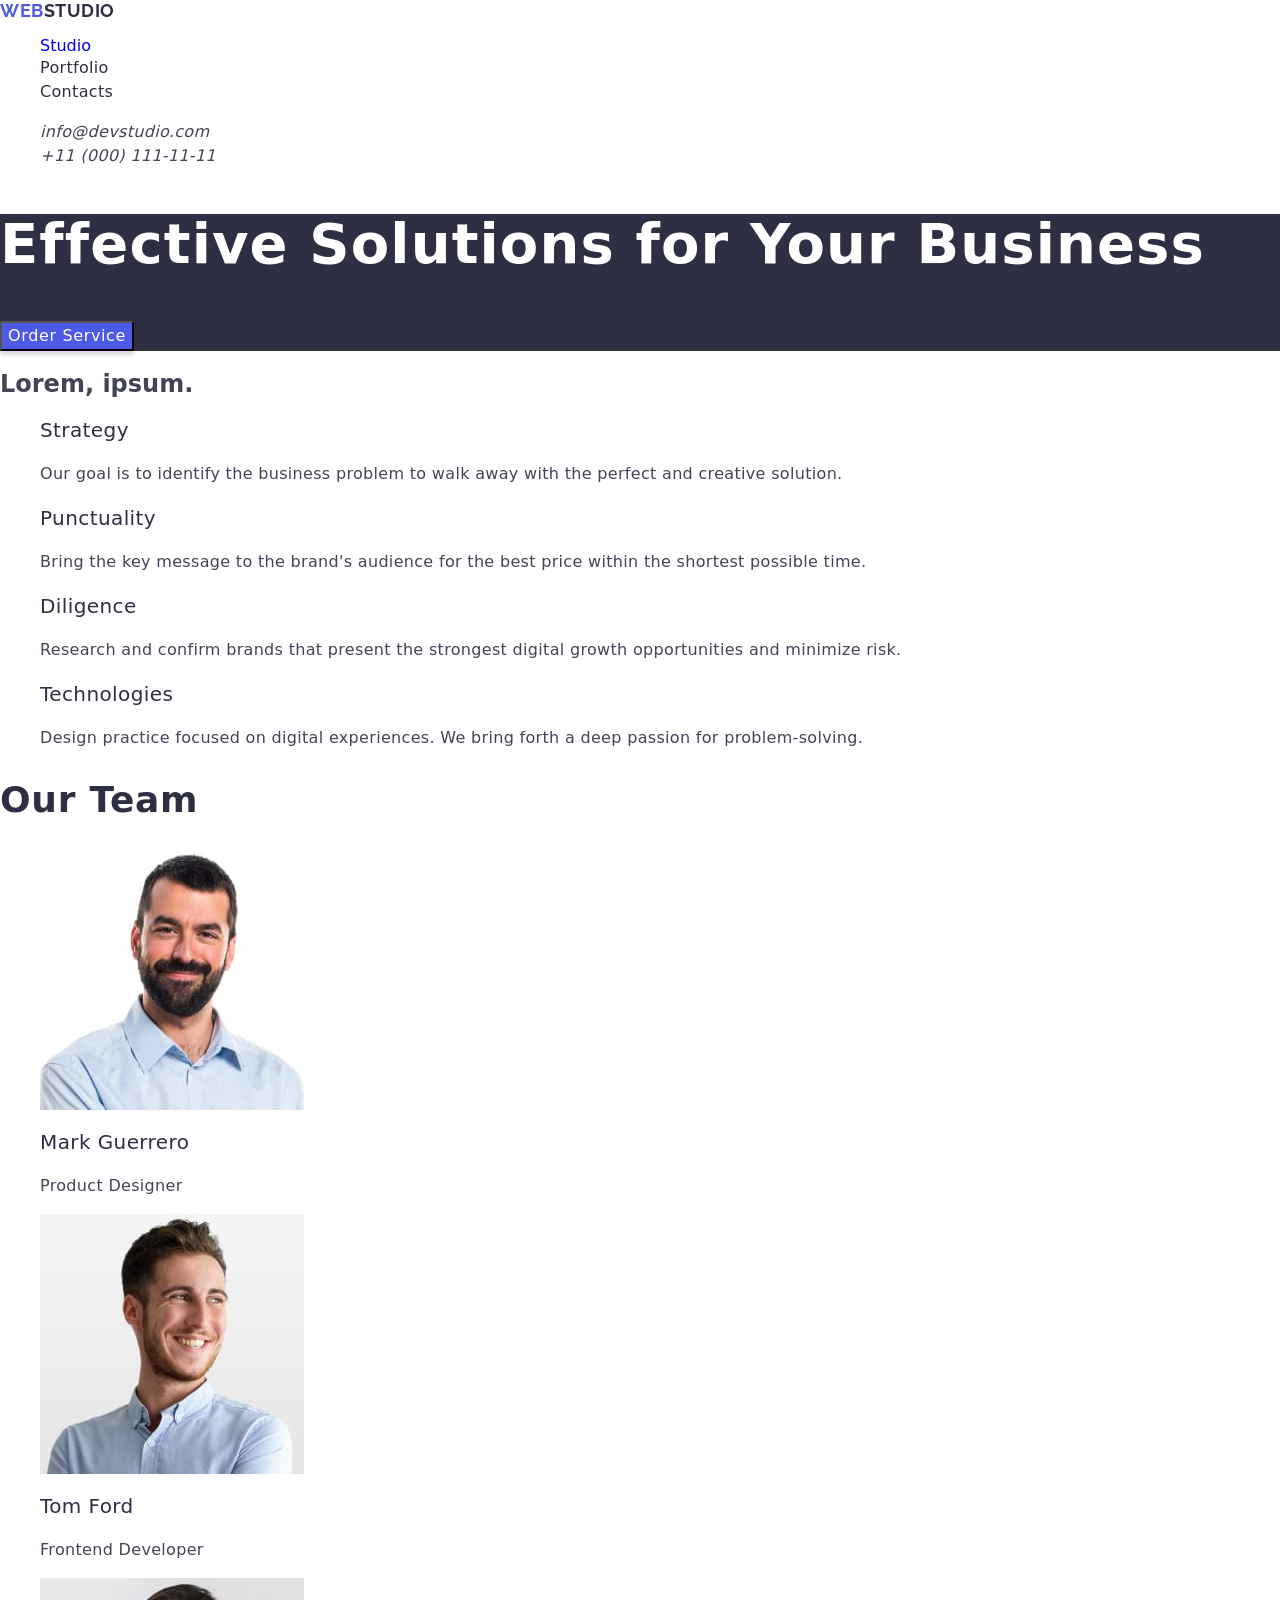
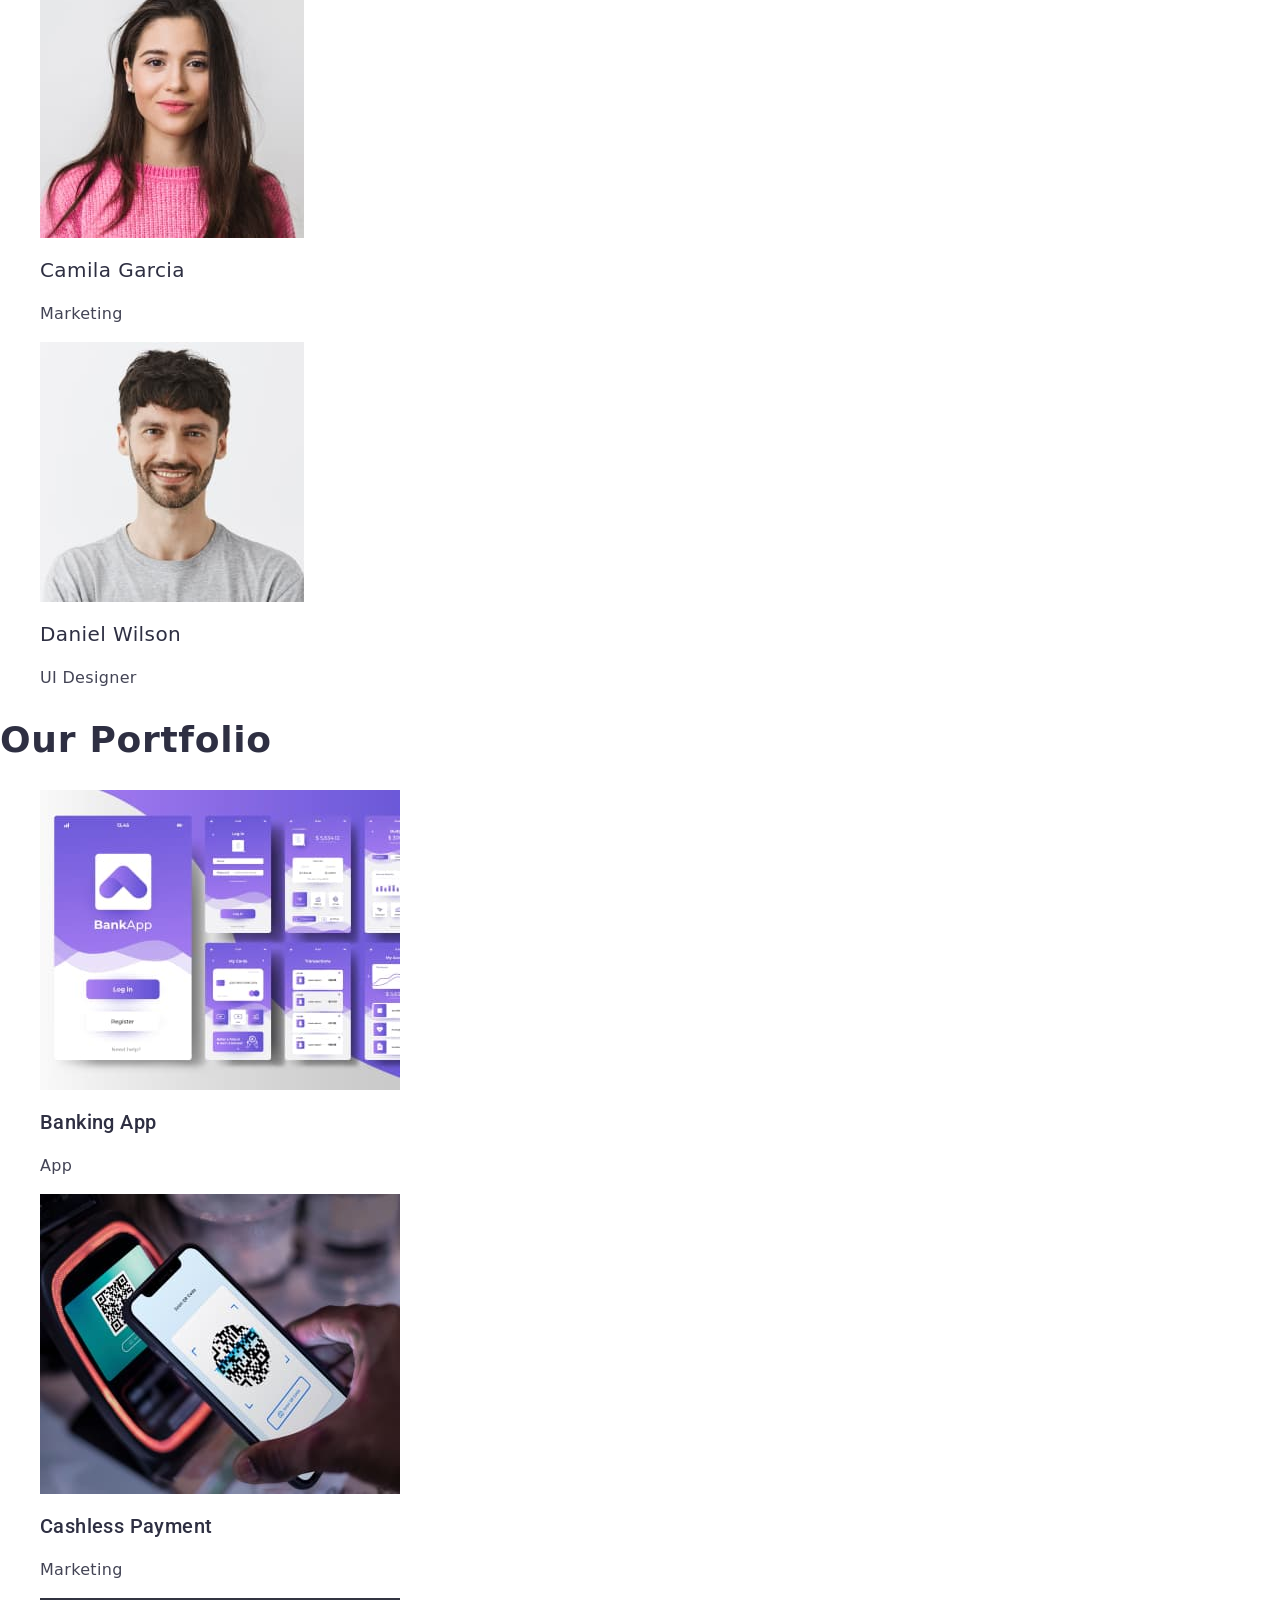
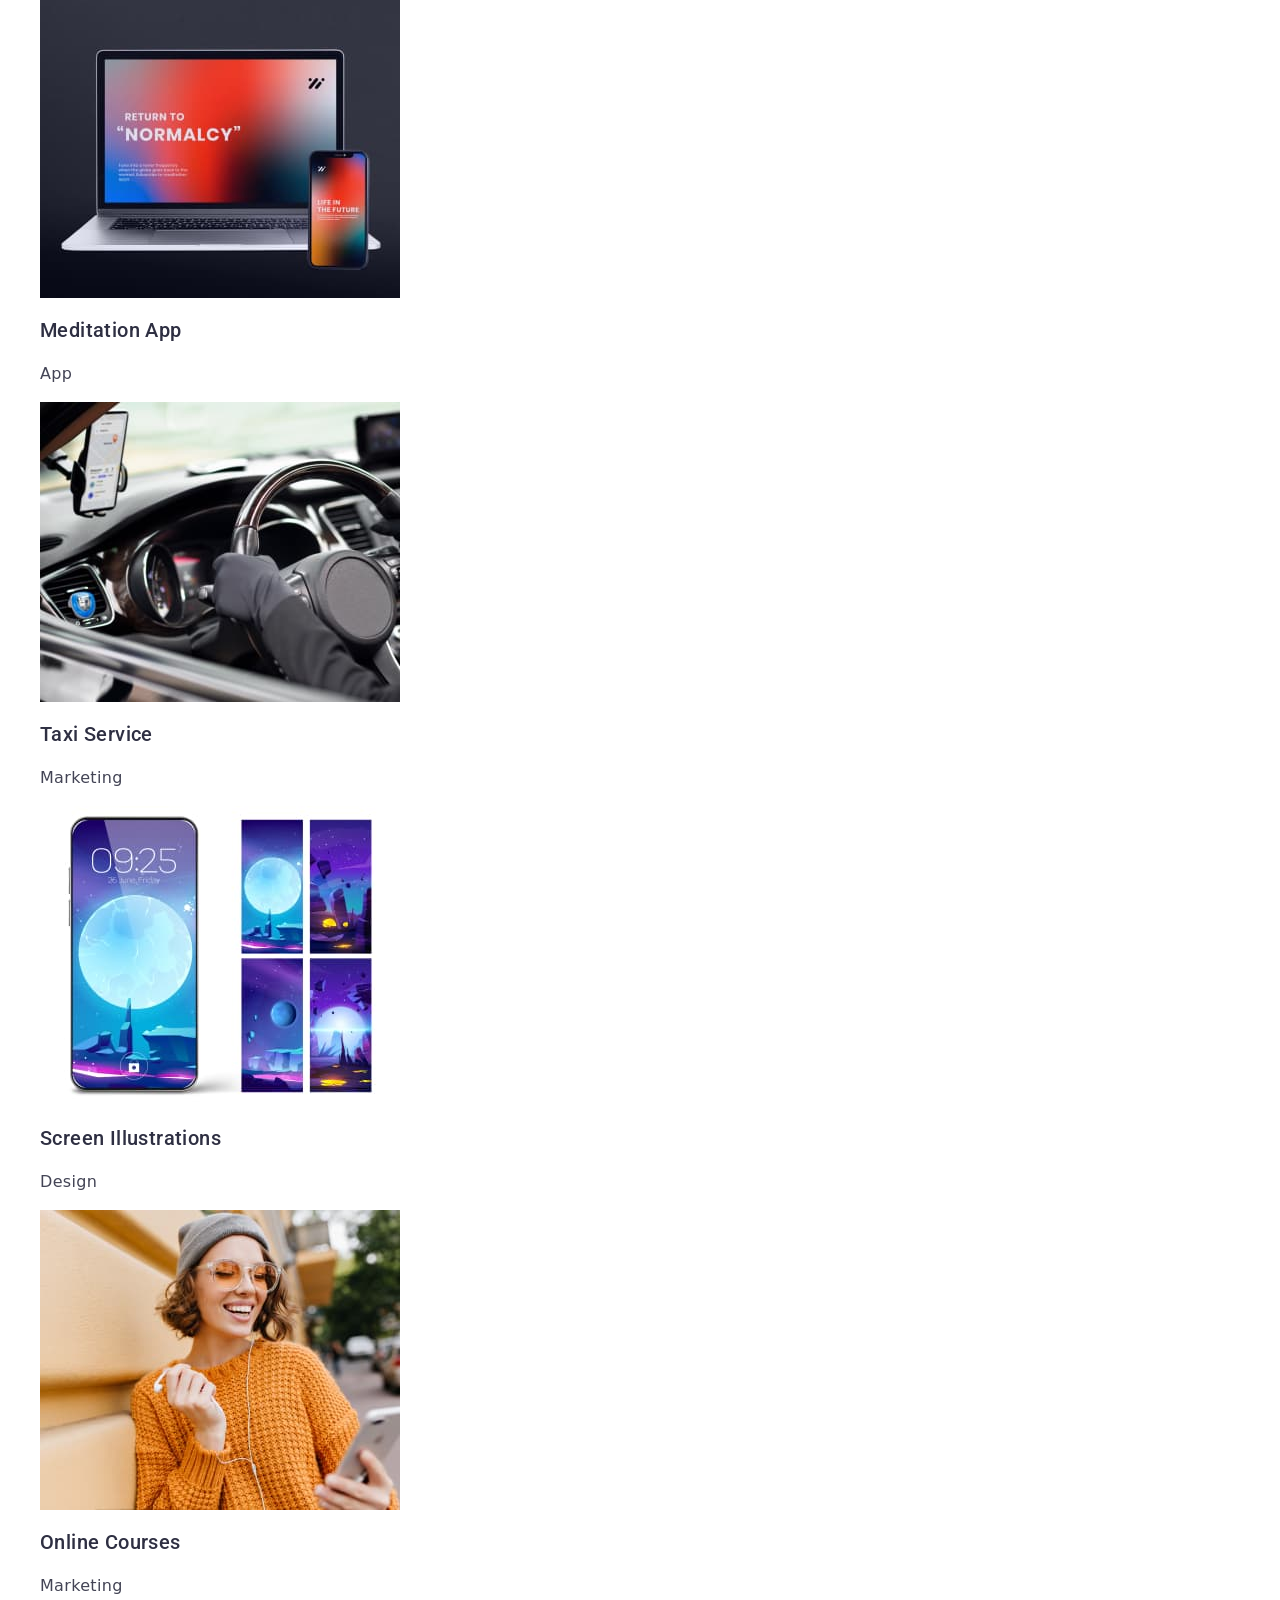
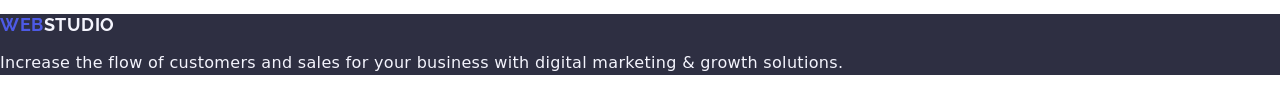
==== commit 38b7a704: "hw-02" ====
--- a/index.html
+++ b/index.html
@@ -1,98 +1,220 @@
 <!DOCTYPE html>
 <html lang="en">
-<head>
-  <meta charset="UTF-8">
-  <meta http-equiv="X-UA-Compatible" content="IE=edge">
-  <meta name="viewport" content="width=device-width, initial-scale=1.0">
-  <title>Studio</title>
-  <link rel="preconnect" href="https://fonts.googleapis.com">
-  <link rel="preconnect" href="https://fonts.gstatic.com" crossorigin>
-  <link href="https://fonts.googleapis.com/css2?family=Raleway:wght@800&family=Roboto:wght@400;500;700&display=swap"
-    rel="stylesheet">
-  <link rel="stylesheet" href="./styles/style.css">
-</head>
-<body>
-  <header class="header">
-  <nav class="header-navigation">
-    <a class="header-logo link" href="./index.html"><span class="header-logo-web">Web</span>Studio</a>
-    <ul class="header-list list">
-      <li class="header-item"><a class="header-navigation-link link current" href="./index.html" target="_self"
-      rel="noopener noreferrer">Studio</a></li>
-      <li class="header-item"><a class="header-navigation-link link" href="./portfolio.html" target="_self" rel="noopener noreferrer">Portfolio</a></li>
-      <li class="header-item"><a class="header-navigation-link link" href="" target="_self" rel="noopener noreferrer">Contacts</a></li>
-    </ul>
-  </nav>
-  <address class="header-adress">
-    <ul class="header-list list">
-      <li class="header-item"><a class="header-mail link" href="mailto:info@devstudio.com">info@devstudio.com</a></li>
-      <li class="header-item"><a class="header-tel link" href="tel:+110001111111">+11 (000) 111-11-11</a></li>
-    </ul>
-  </address>
-  </header>
-  <main>
-    <section class="hero">
-      <h1 class="hero-title">Effective Solutions <br> for Your Business</h1>
-      <button class="hero-btn" type="button">Order Service</button>
-    </section>
-    <section class="principles">
-      <h2 class="principles-title visually-hidden" >features</h2>
-      <ul class="principles-list list">
-        <li class="principles-item">
-          <h3 class="principles-subtitle">Strategy</h3>
-          <p class="principles-text">Our goal is to identify the business
-            problem to walk away with the perfect and creative solution.</p>
-        </li>
-        <li class="principles-item">
-          <h3 class="principles-subtitle">Punctuality</h3>
-          <p class="principles-text">Bring the key message to the brand's audience for the best price within the shortest possible time.</p>
-        </li>
-        <li class="principles-item">
-          <h3 class="principles-subtitle">Diligence</h3>
-          <p class="principles-text">Research and confirm brands that present the strongest digital growth opportunities and minimize risk.</p>
-        </li>
-        <li class="principles-item">
-          <h3 class="principles-subtitle">Technologies</h3>
-          <p class="principles-text">Design practice focused on digital experiences. We bring forth a deep passion for problem-solving.</p>
-        </li>
-      </ul>
-    </section>
-    <section class="direction">
-    <h2 class="direction-title">What are we doing</h2>
-    <ul class="direction-list list">
-      <li class="direction-item"><img src="./images/Mac.jpg" alt="mac" width="360"></li>
-      <li class="direction-item"><img src="./images/Phones.jpg" alt="phones" width="360"></li>
-      <li class="direction-item"><img src="./images/Other.jpg" alt="other" width="360"></li>
-    </ul>
-    </section>
-    <section class="team">
-      <h2 class="team-title">Our Team</h2>
-      <ul class="team-list list">
-        <li class="team-item">
-          <img src="./images/Mark.jpg" alt="Mark_Guerrero" width="264">
-          <h3 class="team-subtitle">Mark Guerrero</h3>
-          <p class="team-text">Product Designer</p>
-        </li>
-        <li class="team-item">
-          <img src="./images/Tom.jpg" alt="Tom_Ford" width="264">
-          <h3 class="team-subtitle">Tom Ford</h3>
-          <p class="team-text">Frontend Developer</p>
-        </li>
-        <li class="team-item">
-          <img src="./images/Camila.jpg" alt="Camila_Garcia" width="264">
-          <h3 class="team-subtitle">Camila Garcia</h3>
-          <p class="team-text">Marketing</p>
-        </li>
-        <li class="team-item">
-          <img src="./images/Daniel.jpg" alt="Daniel_Wilson" width="264">
-          <h3 class="team-subtitle">Daniel Wilson</h3>
-          <p class="team-text">UI Designer</p>
-        </li>
-      </ul>
-    </section>
-  </main>
-  <footer class="footer">
-      <a class="footer-logo link" href="./index.html">Web<span class="footer-logo-studio">Studio</span></a>
-      <p class="footer-text">Increase the flow of customers and sales for your business with digital marketing & growth solutions.</p>
-  </footer>
-</body>
-</html>+  <head>
+    <meta charset="UTF-8" />
+    <meta http-equiv="X-UA-Compatible" content="IE=edge" />
+    <meta name="viewport" content="width=device-width, initial-scale=1.0" />
+    <link rel="stylesheet" href="/css/styles.css" />
+    <link
+      rel="stylesheet"
+      href="https://cdnjs.cloudflare.com/ajax/libs/modern-normalize/2.0.0/modern-normalize.min.css"
+    />
+    <link rel="preconnect" href="https://fonts.googleapis.com" />
+    <link rel="preconnect" href="https://fonts.gstatic.com" crossorigin />
+    <link
+      href="https://fonts.googleapis.com/css2?family=Raleway:ital,wght@0,700;1,700&family=Roboto:wght@400;500;700&display=swap"
+      rel="stylesheet"
+    />
+    <title>Document</title>
+  </head>
+  <body>
+    <header class="header">
+      <nav class="header-navigation">
+        <a
+          class="header-navigation-logo"
+          href="./index.html"
+          target="_blank"
+          rel="noopener noreferrer"
+          ><span class="logo-part">Web</span>Studio</a
+        >
+        <ul class="header-navigation-list">
+          <li class="header-navigation-item">
+            <a href="http://index.html">Studio</a>
+          </li>
+          <li class="header-navigation-item">
+            <a class="header-navigation-link" href="">Portfolio</a>
+          </li>
+          <li class="header-navigation-item">
+            <a class="header-navigation-link" href="">Contacts</a>
+          </li>
+        </ul>
+      </nav>
+      <address class="header-address">
+        <ul class="header-address-list">
+          <li class="header-address-item">
+            <a class="header-address-link" href="mailto:info@devstudio.com"
+              >info@devstudio.com</a
+            >
+          </li>
+          <li class="header-address-item">
+            <a class="header-address-link" href="tel:+110001111111"
+              >+11 (000) 111-11-11</a
+            >
+          </li>
+        </ul>
+      </address>
+    </header>
+    <main>
+      <section class="hero">
+        <h1 class="hero-title">Effective Solutions for Your Business</h1>
+        <button class="hero-btn" type="button">Order Service</button>
+      </section>
+      <section class="principles">
+        <h2 class="principles-title">Lorem, ipsum.</h2>
+        <ul class="principles-list">
+          <li class="principles-item">
+            <h3 class="principles-subtitle">Strategy</h3>
+            <p class="principles-text">
+              Our goal is to identify the business problem to walk away with the
+              perfect and creative solution.
+            </p>
+          </li>
+          <li class="principles-item">
+            <h3 class="principles-subtitle">Punctuality</h3>
+            <p class="principles-text">
+              Bring the key message to the brand's audience for the best price
+              within the shortest possible time.
+            </p>
+          </li>
+          <li class="principles-item">
+            <h3 class="principles-subtitle">Diligence</h3>
+            <p class="principles-text">
+              Research and confirm brands that present the strongest digital
+              growth opportunities and minimize risk.
+            </p>
+          </li>
+          <li class="principles-item">
+            <h3 class="principles-subtitle">Technologies</h3>
+            <p class="principles-text">
+              Design practice focused on digital experiences. We bring forth a
+              deep passion for problem-solving.
+            </p>
+          </li>
+        </ul>
+      </section>
+      <section class="team">
+        <h2 class="team-title">Our Team</h2>
+        <ul class="team-list">
+          <li class="team-item">
+            <img
+              class="team-img"
+              src="./images/mark_guerrero.jpg"
+              alt="mark_guerrero"
+              width="264"
+            />
+            <h3 class="team-subtitle">Mark Guerrero</h3>
+            <p class="team-text">Product Designer</p>
+          </li>
+          <li class="team-item">
+            <img
+              class="team-img"
+              src="./images/tom_ford.jpg"
+              alt="tom_ford"
+              width="264"
+            />
+            <h3 class="team-subtitle">Tom Ford</h3>
+            <p class="team-text">Frontend Developer</p>
+          </li>
+          <li class="team-item">
+            <img
+              class="team-img"
+              src="./images/camila_garcia.jpg"
+              alt="camila_garcia"
+              width="264"
+            />
+            <h3 class="team-subtitle">Camila Garcia</h3>
+            <p class="team-text">Marketing</p>
+          </li>
+          <li class="team-item">
+            <img
+              class="team-img"
+              src="./images/daniel_wilson.jpg"
+              alt="daniel_wilson"
+              width="264"
+            />
+            <h3 class="team-subtitle">Daniel Wilson</h3>
+            <p class="team-text">UI Designer</p>
+          </li>
+        </ul>
+      </section>
+      <section class="portfolio">
+        <h2 class="portfolio-title">Our Portfolio</h2>
+        <ul class="portfolio-list">
+          <li class="portfolio-item">
+            <img
+              class="portfolio-img"
+              src="/images/banking_app.jpg"
+              alt="banking_app"
+              width="360"
+            />
+            <h3 class="portfolio-subtitle">Banking App</h3>
+            <p class="portfolio-text">App</p>
+          </li>
+          <li class="portfolio-item">
+            <img
+              class="portfolio-img"
+              src="/images/cashless_payment.jpg"
+              alt="cashless_payment"
+              width="360"
+            />
+            <h3 class="portfolio-subtitle">Cashless Payment</h3>
+            <p class="portfolio-text">Marketing</p>
+          </li>
+          <li class="portfolio-item">
+            <img
+              class="portfolio-img"
+              src="/images/meditation_app.jpg"
+              alt="meditation_app"
+              width="360"
+            />
+            <h3 class="portfolio-subtitle">Meditation App</h3>
+            <p class="portfolio-text">App</p>
+          </li>
+          <li class="portfolio-item">
+            <img
+              class="portfolio-img"
+              src="/images/taxi_service.jpg"
+              alt="taxi_service"
+              width="360"
+            />
+            <h3 class="portfolio-subtitle">Taxi Service</h3>
+            <p class="portfolio-text">Marketing</p>
+          </li>
+          <li class="portfolio-item">
+            <img
+              class="portfolio-img"
+              src="/images/screen_illustrations.jpg"
+              alt="screen_illustrations"
+              width="360"
+            />
+            <h3 class="portfolio-subtitle">Screen Illustrations</h3>
+            <p class="portfolio-text">Design</p>
+          </li>
+          <li class="portfolio-item">
+            <img
+              class="portfolio-img"
+              src="/images/online_courses.jpg"
+              alt="online_courses"
+              width="360"
+            />
+            <h3 class="portfolio-subtitle">Online Courses</h3>
+            <p class="portfolio-text">Marketing</p>
+          </li>
+        </ul>
+      </section>
+    </main>
+    <footer class="footer">
+      <a
+        class="footer-logo"
+        href="./index.html"
+        target="_blank"
+        rel="noopener noreferrer"
+        ><span class="logo-part">Web</span>Studio</a
+      >
+      <p class="footer-text">
+        Increase the flow of customers and sales for your business with digital
+        marketing & growth solutions.
+      </p>
+    </footer>
+  </body>
+</html>
--- a/css/styles.css
+++ b/css/styles.css
@@ -0,0 +1,207 @@
+ul {
+  list-style-type: none;
+}
+
+a {
+  text-decoration: none;
+}
+
+button {
+  cursor: pointer;
+}
+
+img {
+  display: block;
+}
+
+body {
+  font-family: 'Roboto', sans-serif;
+  color: #434455;
+  background: #fff;
+}
+
+/* HEADER */
+.header-navigation-logo {
+  font-family: 'Raleway', sans-serif;
+  font-weight: 700;
+  font-size: 18px;
+  line-height: 1.16667;
+  letter-spacing: 0.03em;
+  text-transform: uppercase;
+  color: #2e2f42;
+}
+
+.logo-part {
+  color: #4d5ae5;
+}
+.header-navigation-list {
+}
+.header-navigation-item {
+}
+.header-navigation-link {
+  font-weight: 500;
+  font-size: 16px;
+  line-height: 1.5;
+  letter-spacing: 0.02em;
+  color: #2e2f42;
+}
+
+.header-navigation-link:hover,
+.header-navigation-link:focus {
+  color: #404bbf;
+}
+
+.header-address {
+}
+.header-address-list {
+}
+.header-address-item {
+}
+.header-address-link {
+  font-size: 16px;
+  line-height: 1.5;
+  letter-spacing: 0.02em;
+  color: #434455;
+}
+
+.header-address-link:hover,
+.header-address-link:focus {
+  color: #404bbf;
+}
+/* HERO */
+.hero {
+  background: #2e2f42;
+}
+.hero-title {
+  font-weight: 700;
+  font-size: 56px;
+  line-height: 1.07143;
+  letter-spacing: 0.02em;
+
+  color: #fff;
+}
+.hero-btn {
+  font-weight: 500;
+  font-size: 16px;
+  line-height: 1.5;
+  letter-spacing: 0.04em;
+  color: #fff;
+  box-shadow: 0 4px 4px 0 rgba(0, 0, 0, 0.15);
+  background: #4d5ae5;
+}
+.hero-btn:hover,
+.hero-btn:focus {
+  box-shadow: 0 4px 4px 0 rgba(0, 0, 0, 0.15);
+  background: #404bbf;
+}
+/* Principles */
+.principles {
+}
+.principles-title {
+}
+.principles-list {
+}
+.principles-item {
+}
+.principles-subtitle {
+  font-weight: 500;
+  font-size: 20px;
+  line-height: 1.2;
+  letter-spacing: 0.02em;
+  color: #2e2f42;
+}
+.principles-text {
+  font-size: 16px;
+  line-height: 1.5;
+  letter-spacing: 0.02em;
+  color: #434455;
+}
+
+/* TEAM */
+
+.team {
+}
+.team-title {
+  font-weight: 700;
+  font-size: 36px;
+  line-height: 1.11111;
+  letter-spacing: 0.02em;
+  text-transform: capitalize;
+
+  color: #2e2f42;
+}
+.team-list {
+}
+.team-item {
+}
+.team-img {
+}
+.team-subtitle {
+  font-weight: 500;
+  font-size: 20px;
+  line-height: 1.2;
+  letter-spacing: 0.02em;
+
+  color: #2e2f42;
+}
+.team-text {
+  font-size: 16px;
+  line-height: 1.5;
+  letter-spacing: 0.02em;
+
+  color: #434455;
+}
+
+/* Portfolio */
+.portfolio {
+}
+.portfolio-title {
+  font-weight: 700;
+  font-size: 36px;
+  line-height: 1.11111;
+  letter-spacing: 0.02em;
+  text-transform: capitalize;
+
+  color: #2e2f42;
+}
+.portfolio-list {
+}
+.portfolio-item {
+}
+.portfolio-img {
+}
+.portfolio-subtitle {
+  font-family: 'Roboto', sans-serif;
+  font-weight: 500;
+  font-size: 20px;
+  line-height: 1.2;
+  letter-spacing: 0.02em;
+  color: #2e2f42;
+}
+.portfolio-text {
+  font-size: 16px;
+  line-height: 1.5;
+  letter-spacing: 0.02em;
+  color: #434455;
+}
+
+/* footer */
+.footer {
+  background: #2e2f42;
+}
+.footer-logo {
+  font-family: 'Raleway', sans-serif;
+  font-weight: 700;
+  font-size: 18px;
+  line-height: 1.16667;
+  letter-spacing: 0.03em;
+  text-transform: uppercase;
+  color: #f4f4fd;
+}
+
+.footer-text {
+  font-size: 16px;
+  line-height: 1.5;
+  letter-spacing: 0.02em;
+  color: #f4f4fd;
+}
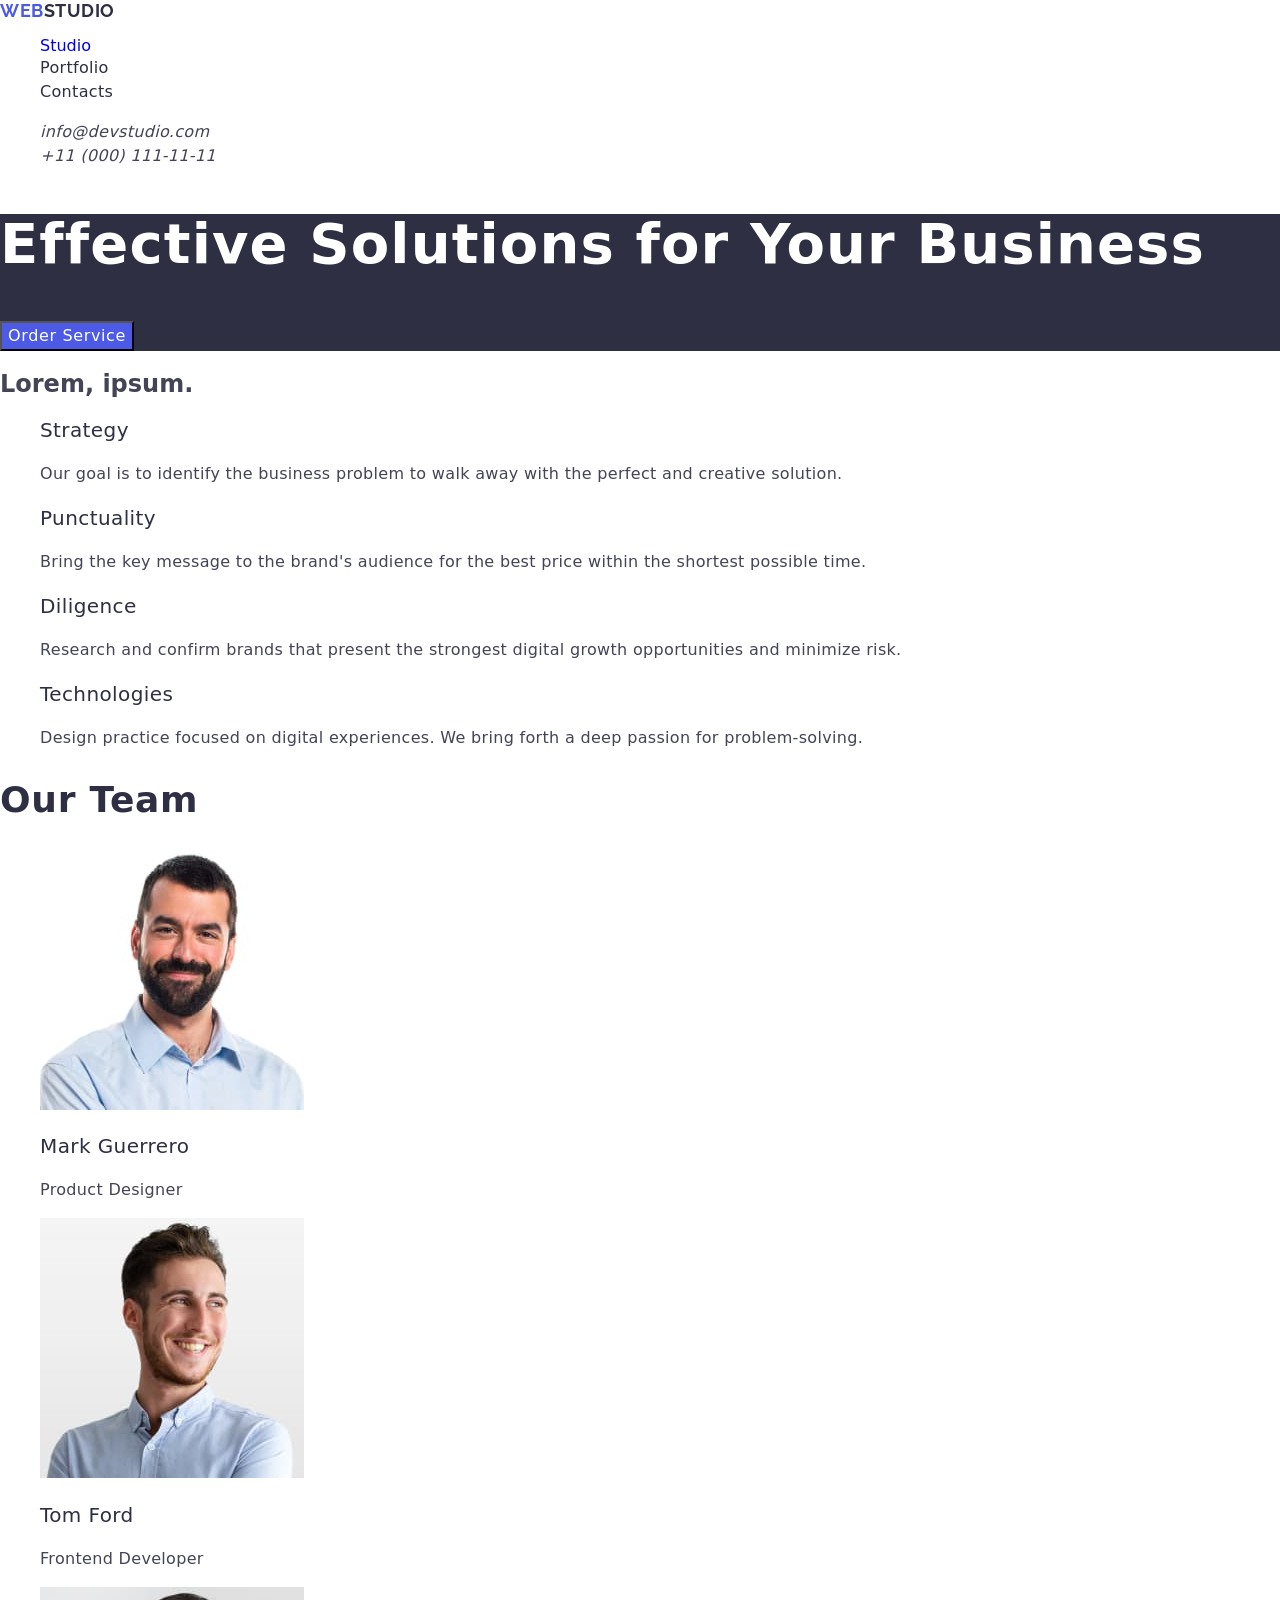
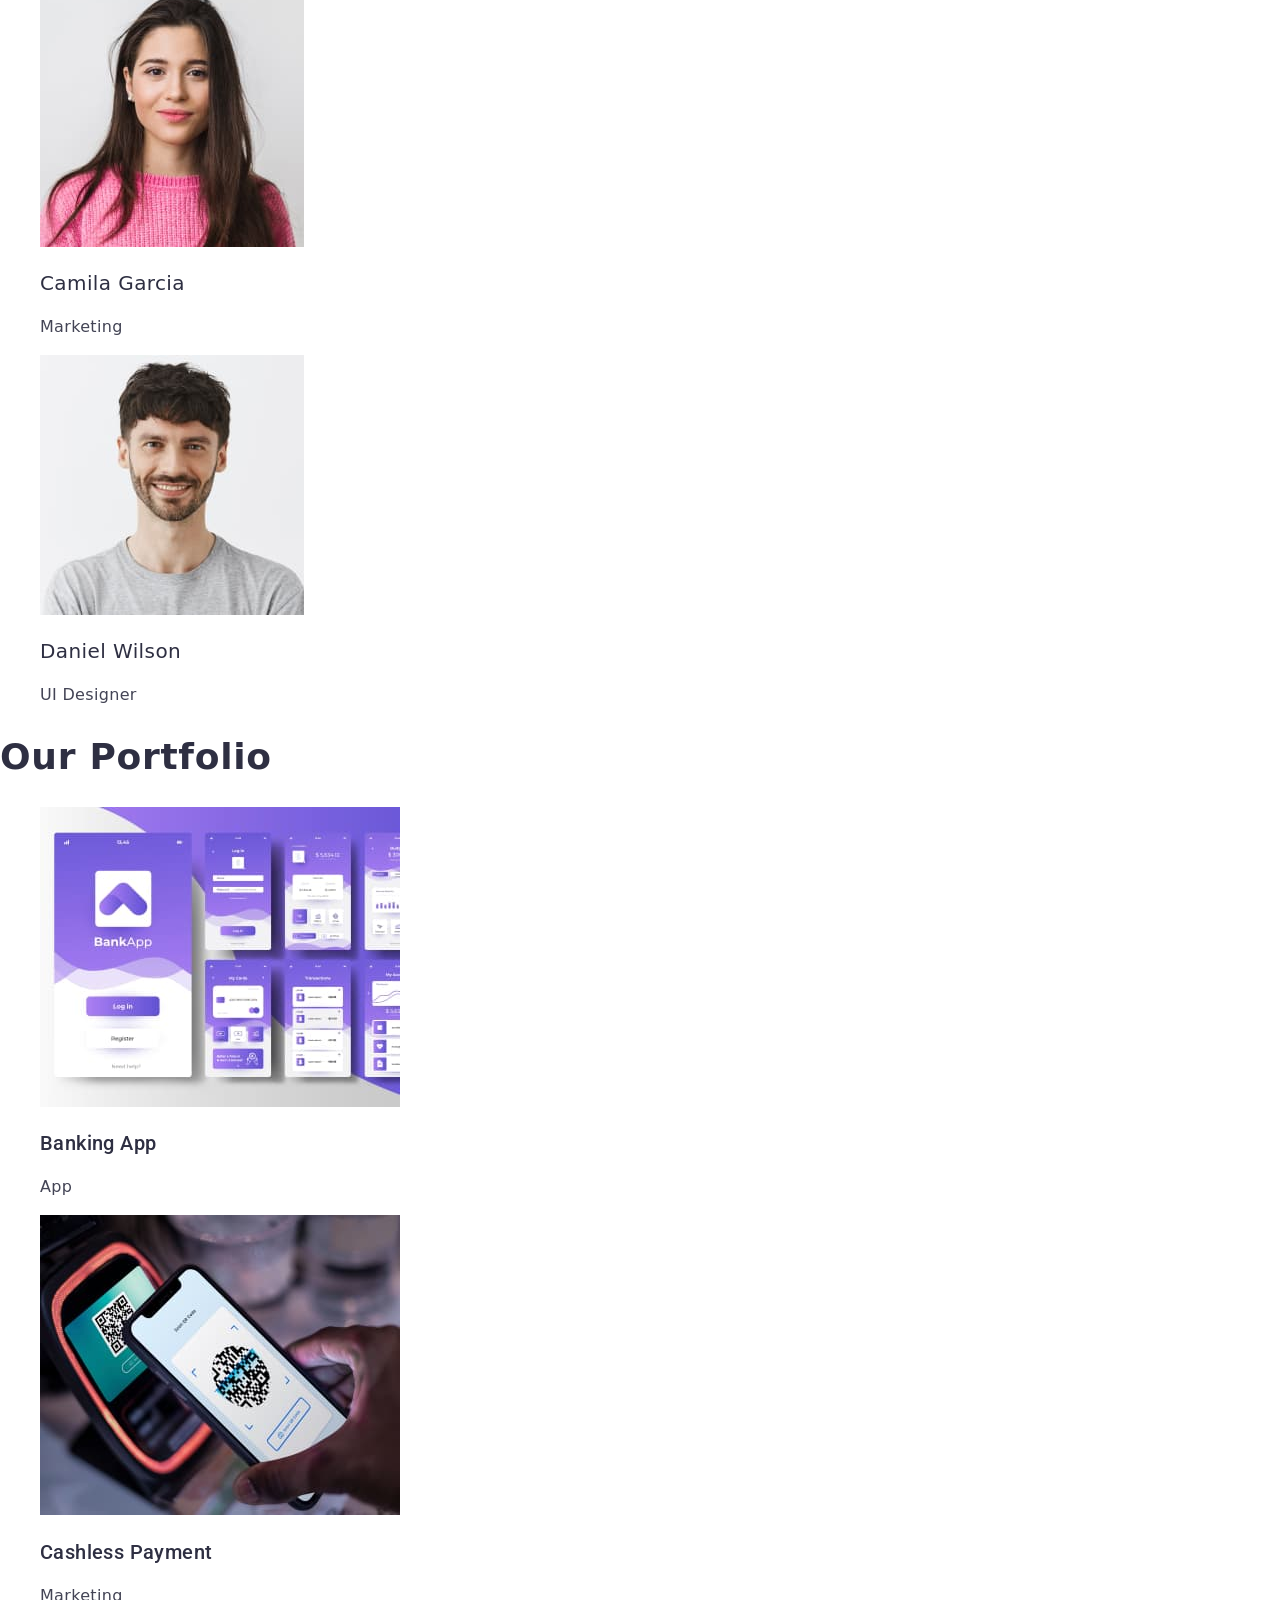
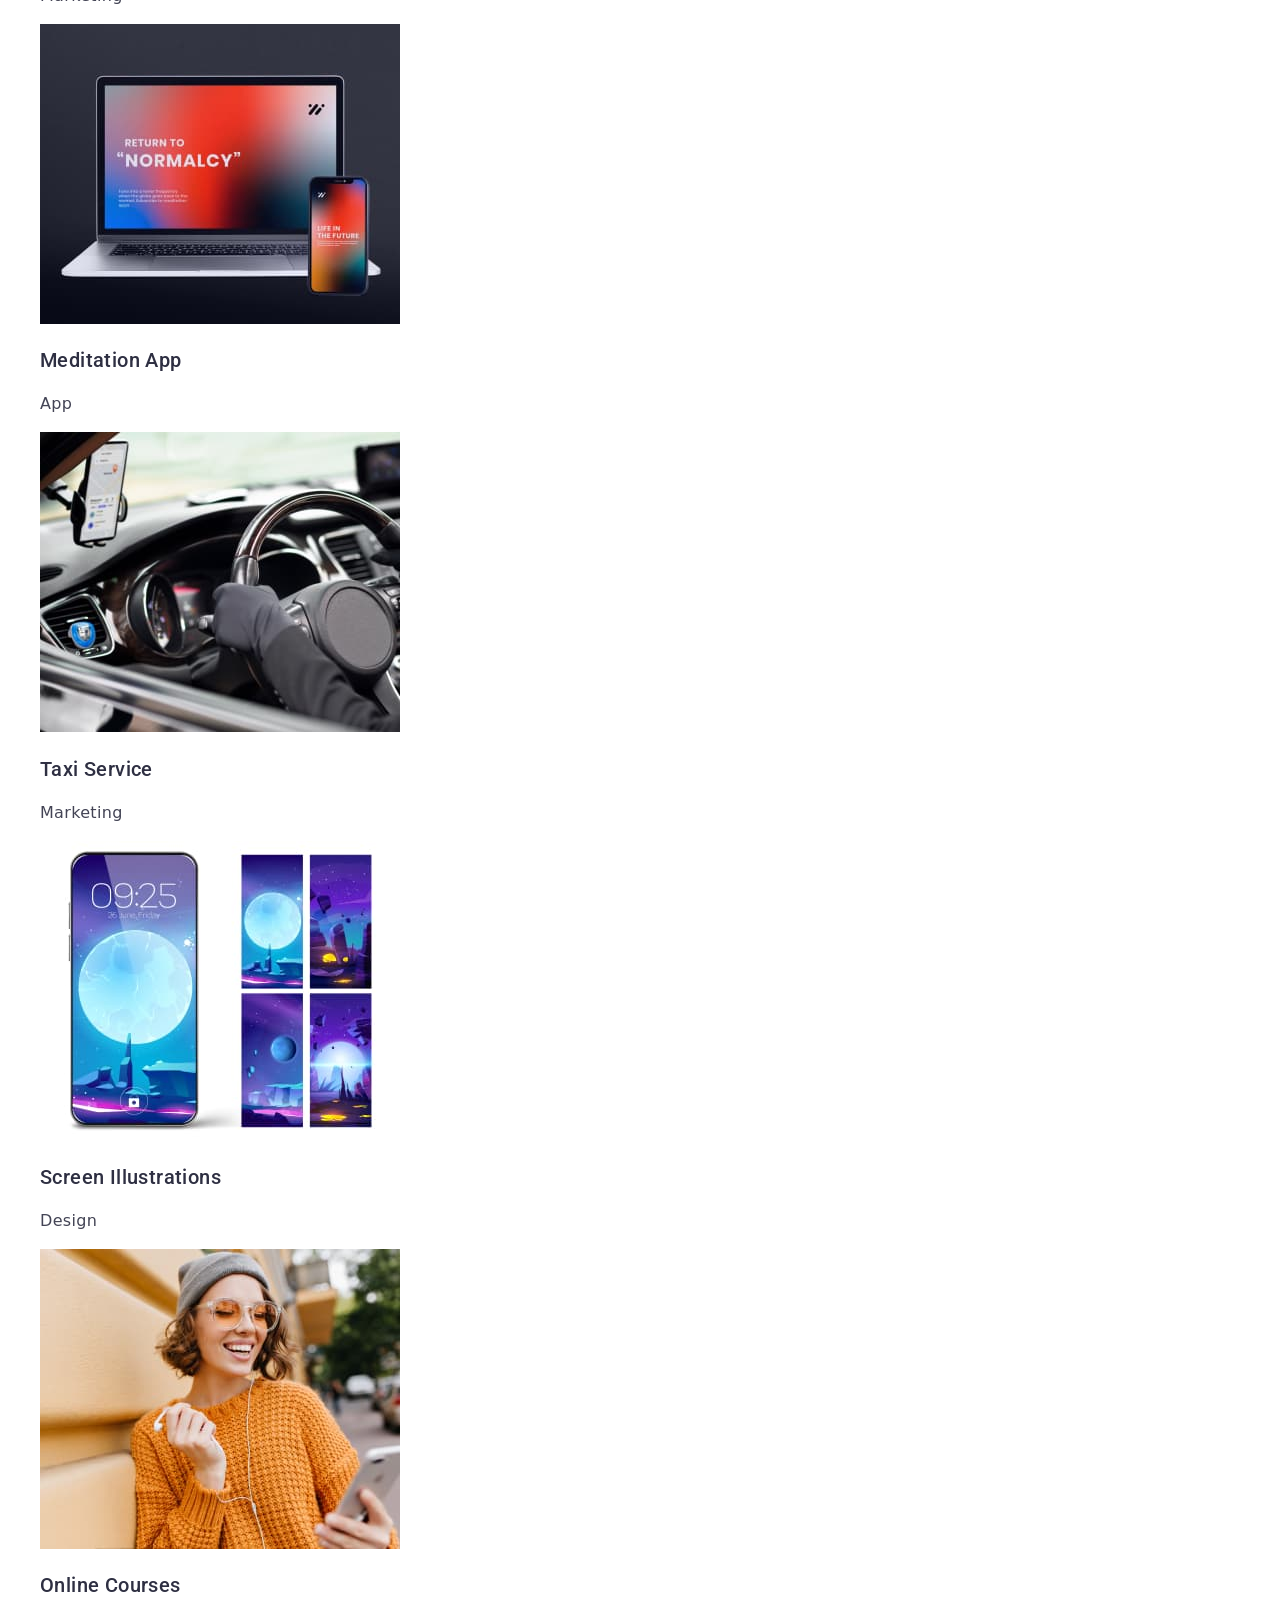
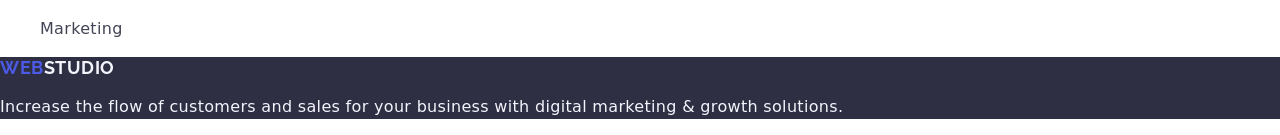
==== commit a9195552: "hw-2_0.0.3" ====
--- a/index.html
+++ b/index.html
@@ -25,11 +25,11 @@
           href="./index.html"
           target="_blank"
           rel="noopener noreferrer"
-          ><span class="logo-part">Web</span>Studio</a
+          >Web<span class="logo-part">Studio</span></a
         >
         <ul class="header-navigation-list">
           <li class="header-navigation-item">
-            <a href="http://index.html">Studio</a>
+            <a href="./index.html">Studio</a>
           </li>
           <li class="header-navigation-item">
             <a class="header-navigation-link" href="">Portfolio</a>
@@ -209,7 +209,7 @@
         href="./index.html"
         target="_blank"
         rel="noopener noreferrer"
-        ><span class="logo-part">Web</span>Studio</a
+        >Web<span class="footer-logo-part">Studio</span></a
       >
       <p class="footer-text">
         Increase the flow of customers and sales for your business with digital
--- a/css/styles.css
+++ b/css/styles.css
@@ -10,14 +10,10 @@
   cursor: pointer;
 }
 
-img {
-  display: block;
-}
-
 body {
   font-family: 'Roboto', sans-serif;
   color: #434455;
-  background: #fff;
+  background-color: #ffffff;
 }
 
 /* HEADER */
@@ -25,14 +21,14 @@
   font-family: 'Raleway', sans-serif;
   font-weight: 700;
   font-size: 18px;
-  line-height: 1.16667;
+  line-height: 1.17;
   letter-spacing: 0.03em;
   text-transform: uppercase;
-  color: #2e2f42;
+  color: #4d5ae5;
 }
 
 .logo-part {
-  color: #4d5ae5;
+  color: #2e2f42;
 }
 .header-navigation-list {
 }
@@ -75,9 +71,8 @@
 .hero-title {
   font-weight: 700;
   font-size: 56px;
-  line-height: 1.07143;
-  letter-spacing: 0.02em;
-
+  line-height: 1.07;
+  letter-spacing: 0.02em;
   color: #fff;
 }
 .hero-btn {
@@ -86,12 +81,10 @@
   line-height: 1.5;
   letter-spacing: 0.04em;
   color: #fff;
-  box-shadow: 0 4px 4px 0 rgba(0, 0, 0, 0.15);
   background: #4d5ae5;
 }
 .hero-btn:hover,
 .hero-btn:focus {
-  box-shadow: 0 4px 4px 0 rgba(0, 0, 0, 0.15);
   background: #404bbf;
 }
 /* Principles */
@@ -124,7 +117,7 @@
 .team-title {
   font-weight: 700;
   font-size: 36px;
-  line-height: 1.11111;
+  line-height: 1.11;
   letter-spacing: 0.02em;
   text-transform: capitalize;
 
@@ -158,7 +151,7 @@
 .portfolio-title {
   font-weight: 700;
   font-size: 36px;
-  line-height: 1.11111;
+  line-height: 1.11;
   letter-spacing: 0.02em;
   text-transform: capitalize;
 
@@ -187,15 +180,19 @@
 
 /* footer */
 .footer {
-  background: #2e2f42;
+  background-color: #2e2f42;
 }
 .footer-logo {
   font-family: 'Raleway', sans-serif;
   font-weight: 700;
   font-size: 18px;
-  line-height: 1.16667;
+  line-height: 1.17;
   letter-spacing: 0.03em;
   text-transform: uppercase;
+  color: #4d5ae5;
+}
+
+.footer-logo-part {
   color: #f4f4fd;
 }
 
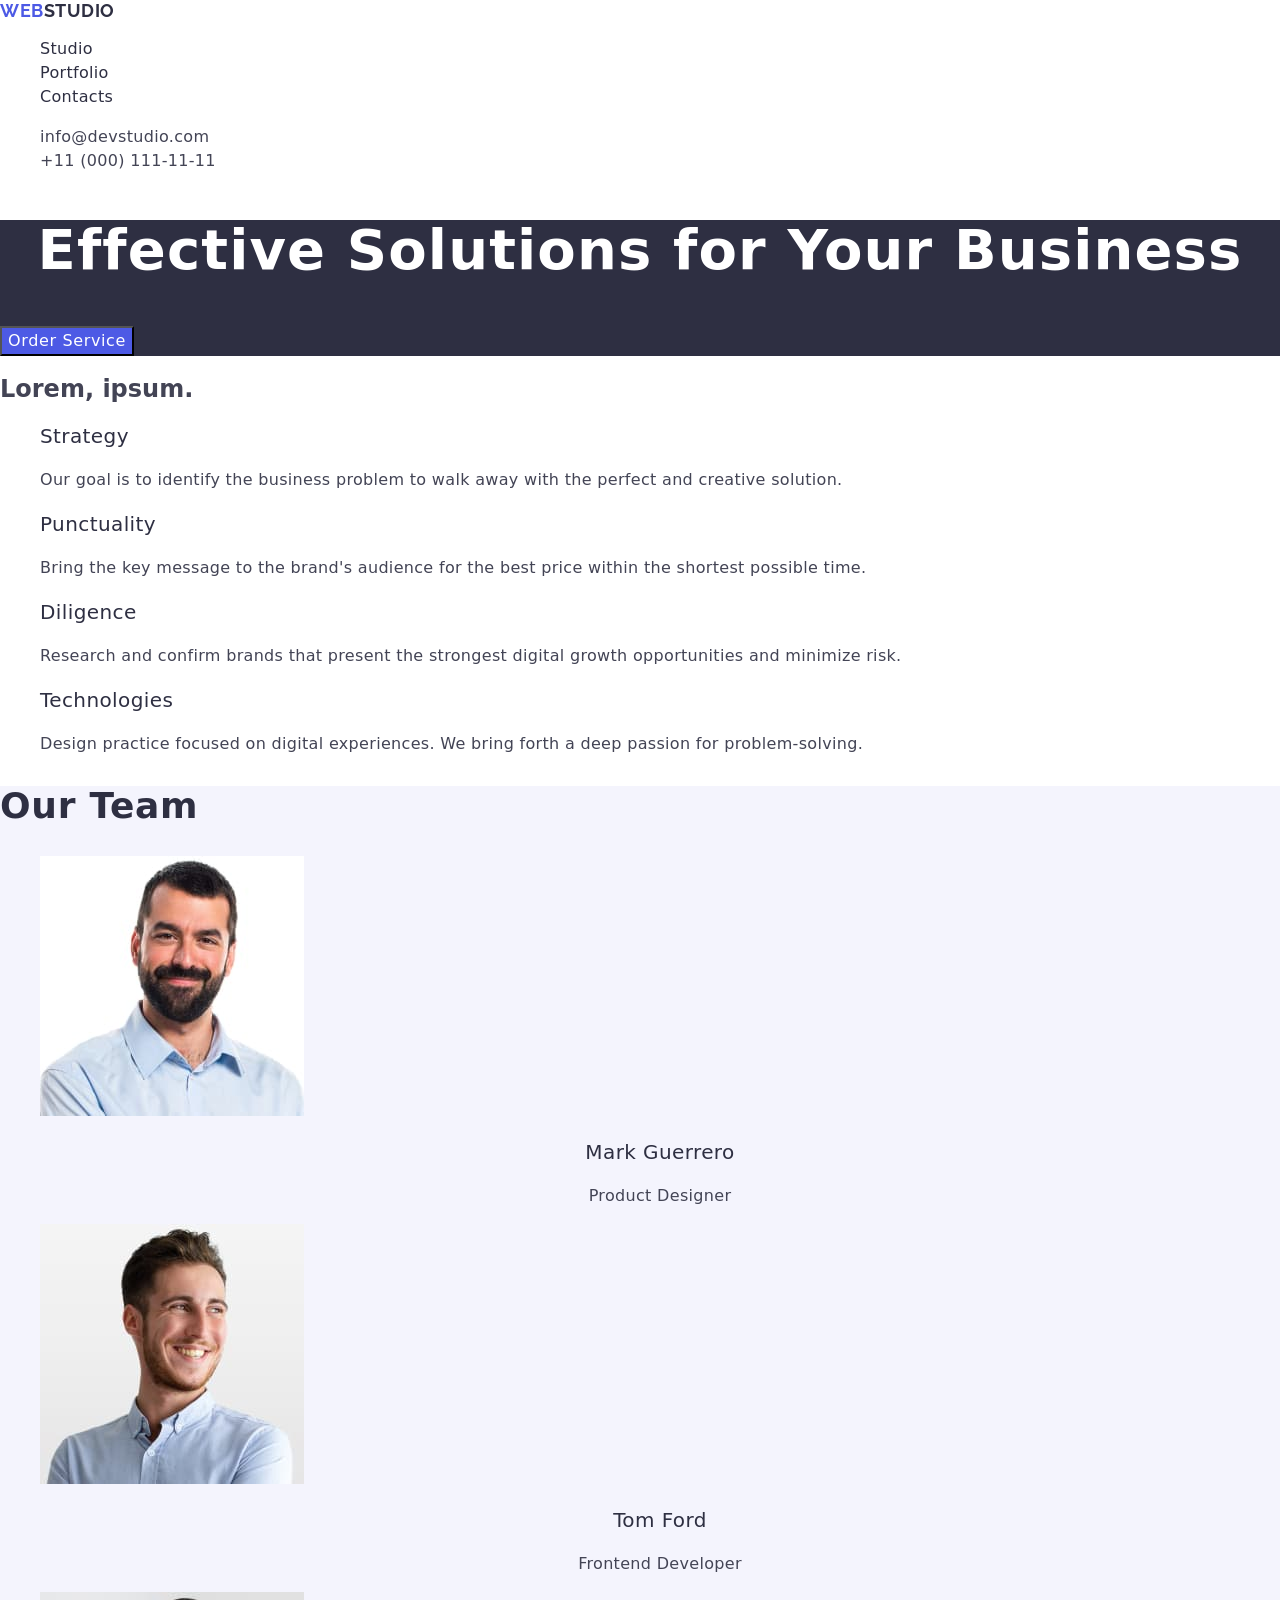
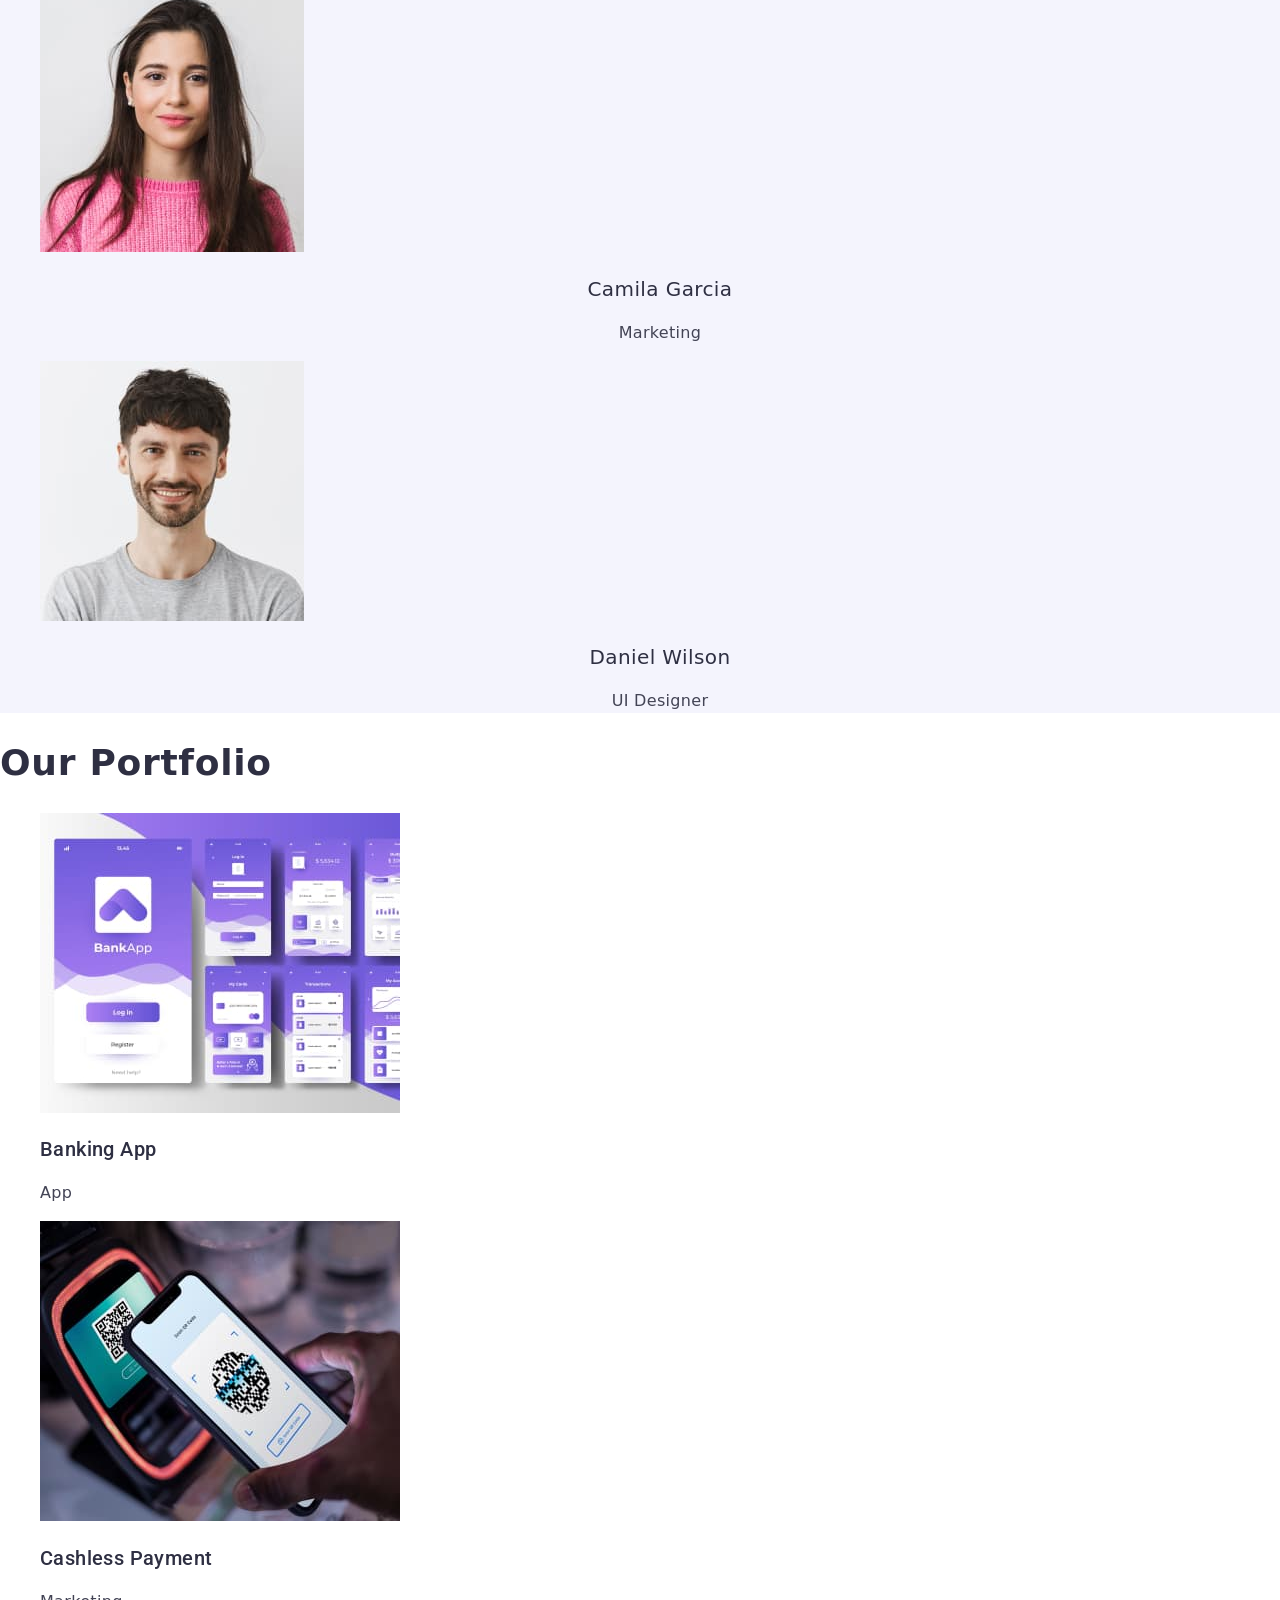
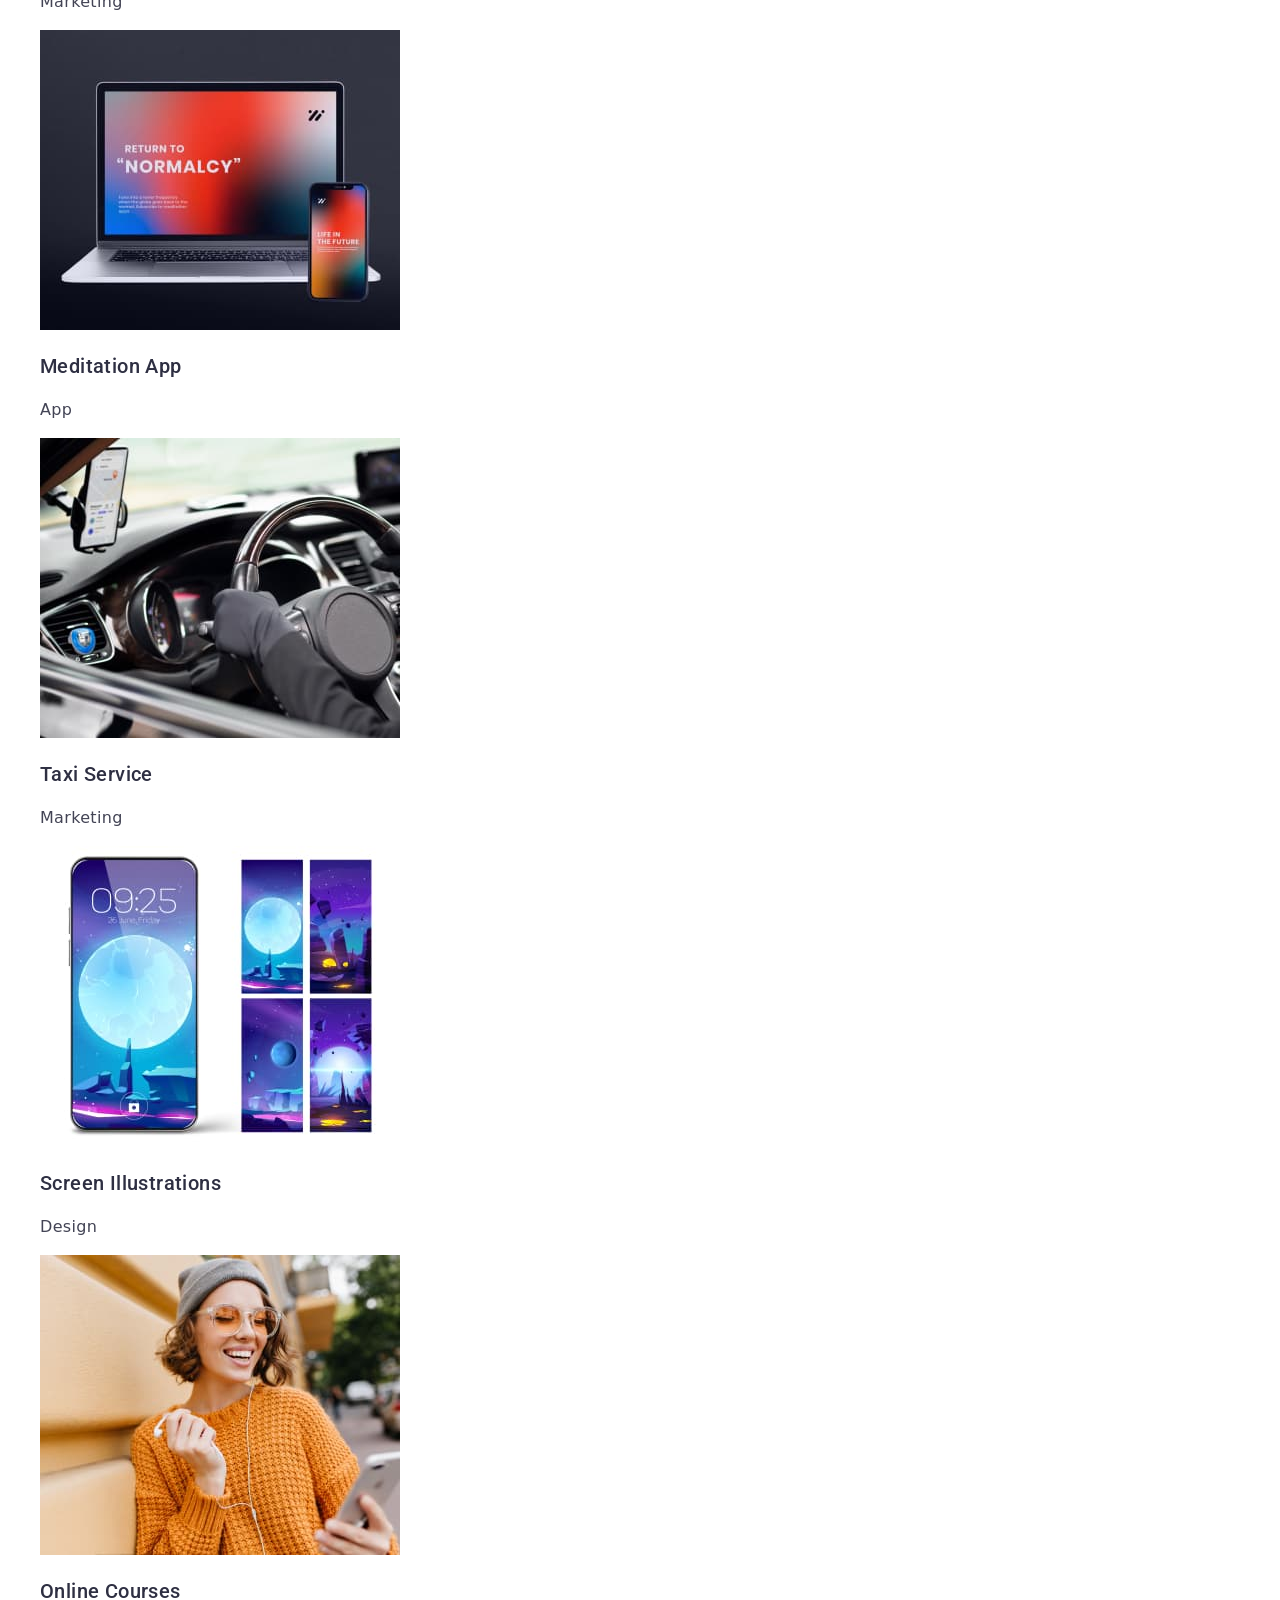
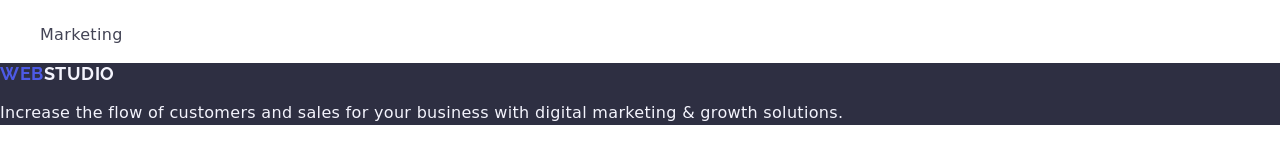
==== commit a8769652: "hw-2_0.0.5" ====
--- a/index.html
+++ b/index.html
@@ -4,7 +4,7 @@
     <meta charset="UTF-8" />
     <meta http-equiv="X-UA-Compatible" content="IE=edge" />
     <meta name="viewport" content="width=device-width, initial-scale=1.0" />
-    <link rel="stylesheet" href="/css/styles.css" />
+    <link rel="stylesheet" href="./css/styles.css" />
     <link
       rel="stylesheet"
       href="https://cdnjs.cloudflare.com/ajax/libs/modern-normalize/2.0.0/modern-normalize.min.css"
@@ -29,7 +29,7 @@
         >
         <ul class="header-navigation-list">
           <li class="header-navigation-item">
-            <a href="./index.html">Studio</a>
+            <a class="header-navigation-link" href="./index.html">Studio</a>
           </li>
           <li class="header-navigation-item">
             <a class="header-navigation-link" href="">Portfolio</a>
@@ -143,7 +143,7 @@
           <li class="portfolio-item">
             <img
               class="portfolio-img"
-              src="/images/banking_app.jpg"
+              src="./images/banking_app.jpg"
               alt="banking_app"
               width="360"
             />
@@ -153,7 +153,7 @@
           <li class="portfolio-item">
             <img
               class="portfolio-img"
-              src="/images/cashless_payment.jpg"
+              src="./images/cashless_payment.jpg"
               alt="cashless_payment"
               width="360"
             />
@@ -163,7 +163,7 @@
           <li class="portfolio-item">
             <img
               class="portfolio-img"
-              src="/images/meditation_app.jpg"
+              src="./images/meditation_app.jpg"
               alt="meditation_app"
               width="360"
             />
@@ -173,7 +173,7 @@
           <li class="portfolio-item">
             <img
               class="portfolio-img"
-              src="/images/taxi_service.jpg"
+              src="./images/taxi_service.jpg"
               alt="taxi_service"
               width="360"
             />
@@ -183,7 +183,7 @@
           <li class="portfolio-item">
             <img
               class="portfolio-img"
-              src="/images/screen_illustrations.jpg"
+              src="./images/screen_illustrations.jpg"
               alt="screen_illustrations"
               width="360"
             />
@@ -193,7 +193,7 @@
           <li class="portfolio-item">
             <img
               class="portfolio-img"
-              src="/images/online_courses.jpg"
+              src="./images/online_courses.jpg"
               alt="online_courses"
               width="360"
             />
--- a/css/styles.css
+++ b/css/styles.css
@@ -48,6 +48,7 @@
 }
 
 .header-address {
+  font-style: normal;
 }
 .header-address-list {
 }
@@ -71,8 +72,9 @@
 .hero-title {
   font-weight: 700;
   font-size: 56px;
-  line-height: 1.07;
-  letter-spacing: 0.02em;
+  line-height: 1.07143;
+  letter-spacing: 0.02em;
+  text-align: center;
   color: #fff;
 }
 .hero-btn {
@@ -113,6 +115,7 @@
 /* TEAM */
 
 .team {
+  background-color: #f4f4fd;
 }
 .team-title {
   font-weight: 700;
@@ -134,14 +137,14 @@
   font-size: 20px;
   line-height: 1.2;
   letter-spacing: 0.02em;
-
+  text-align: center;
   color: #2e2f42;
 }
 .team-text {
   font-size: 16px;
   line-height: 1.5;
   letter-spacing: 0.02em;
-
+  text-align: center;
   color: #434455;
 }
 
